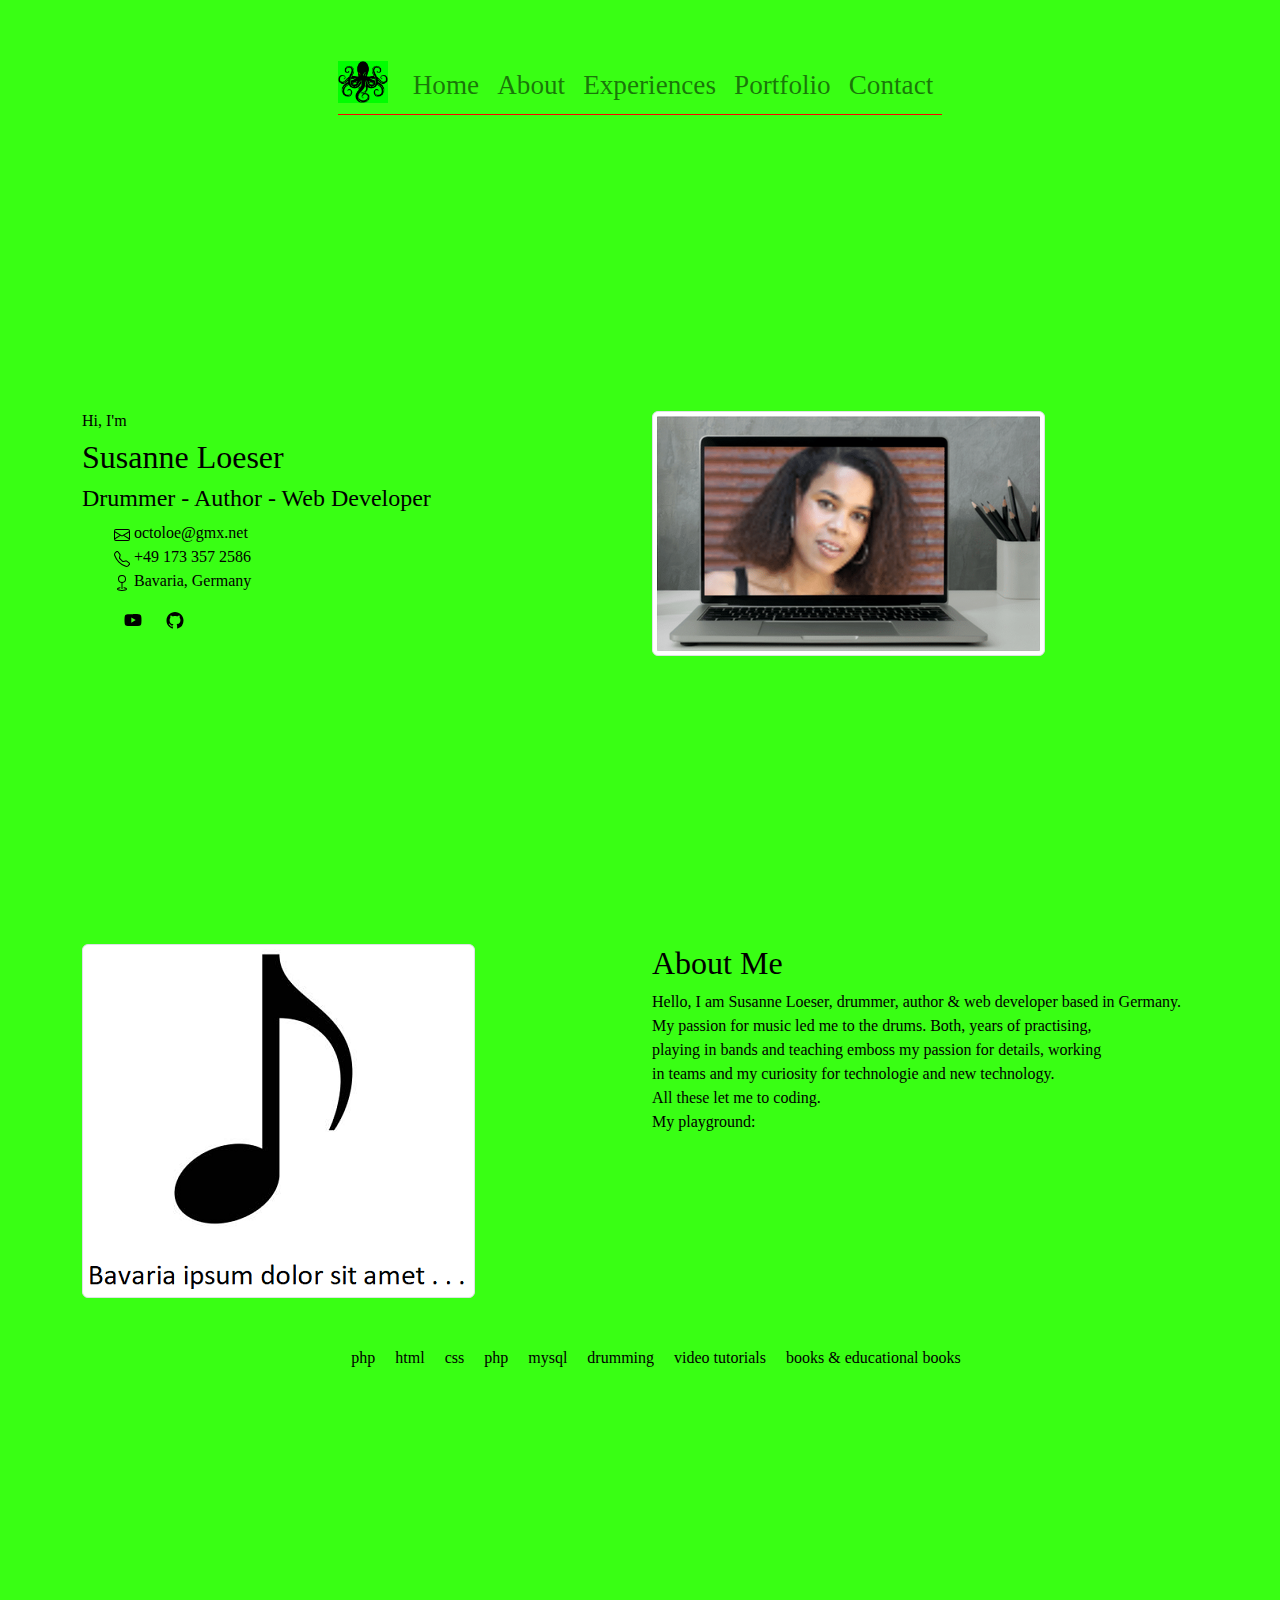
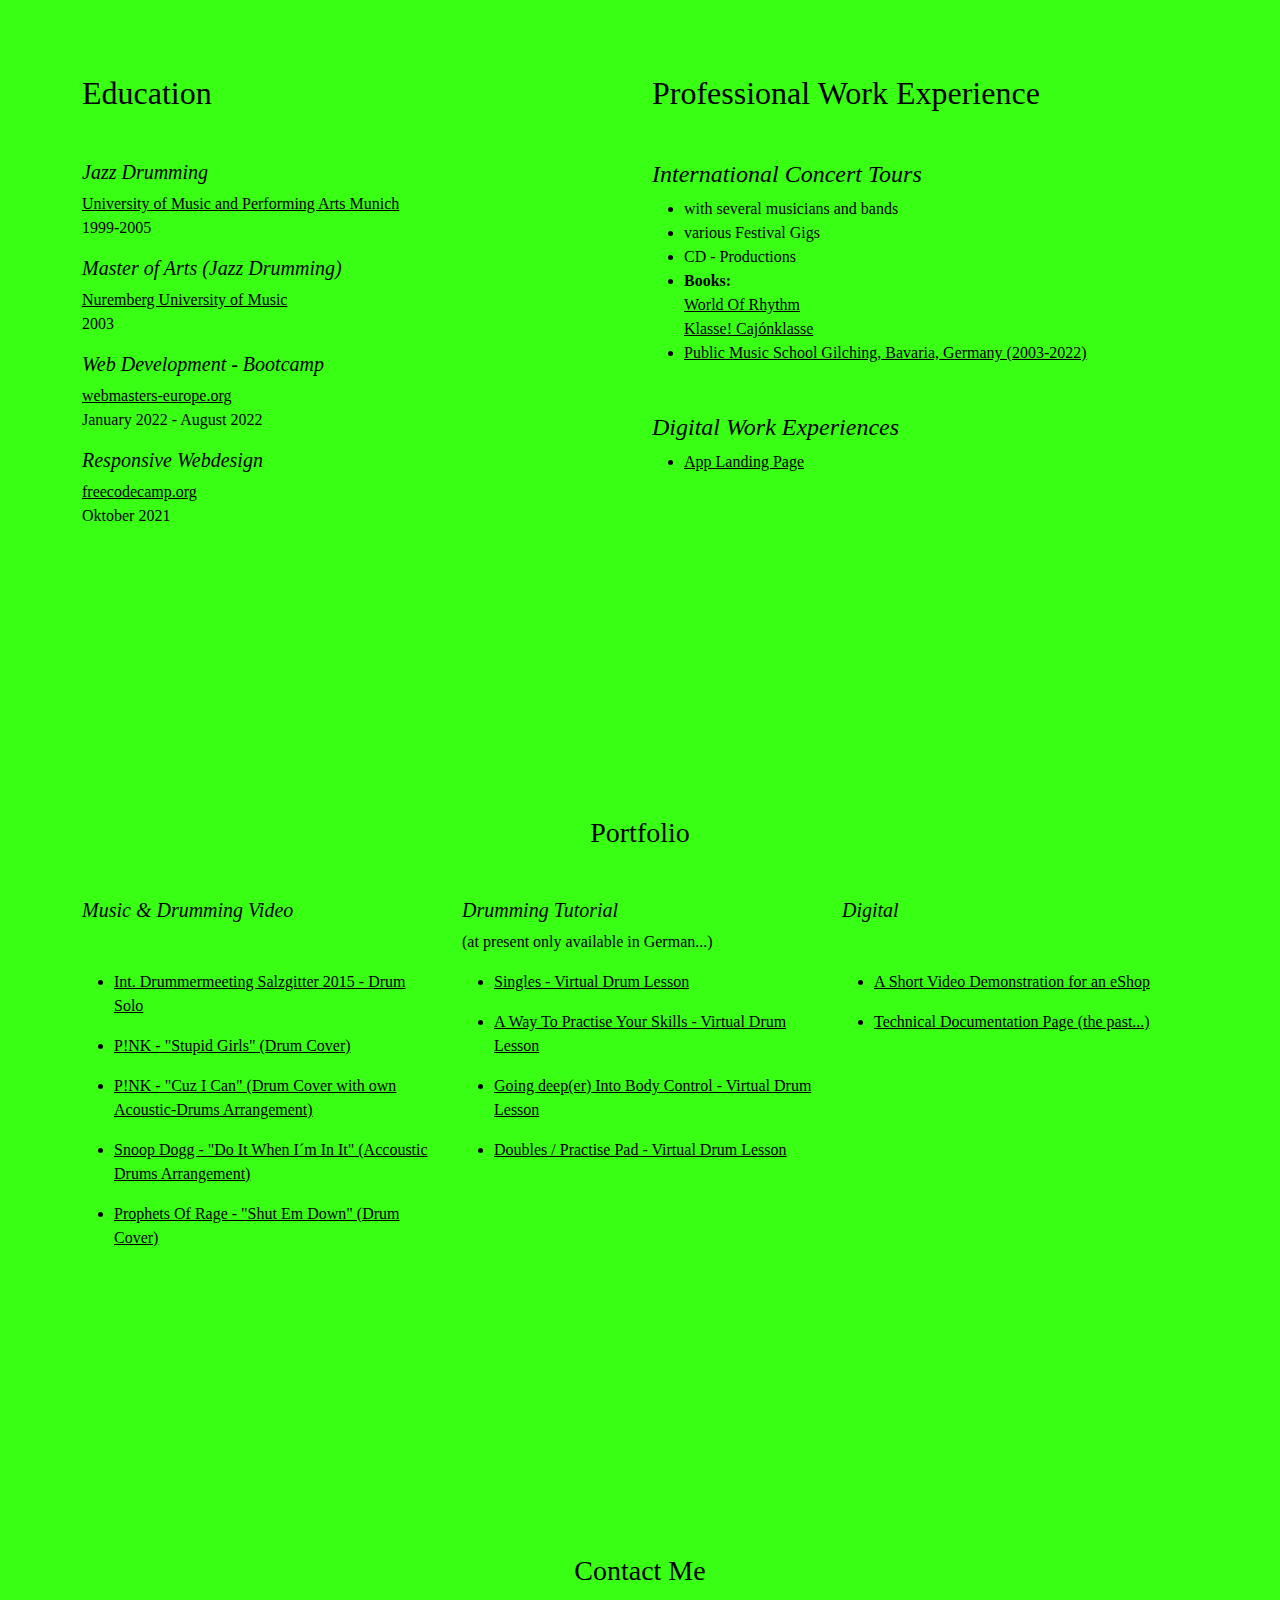
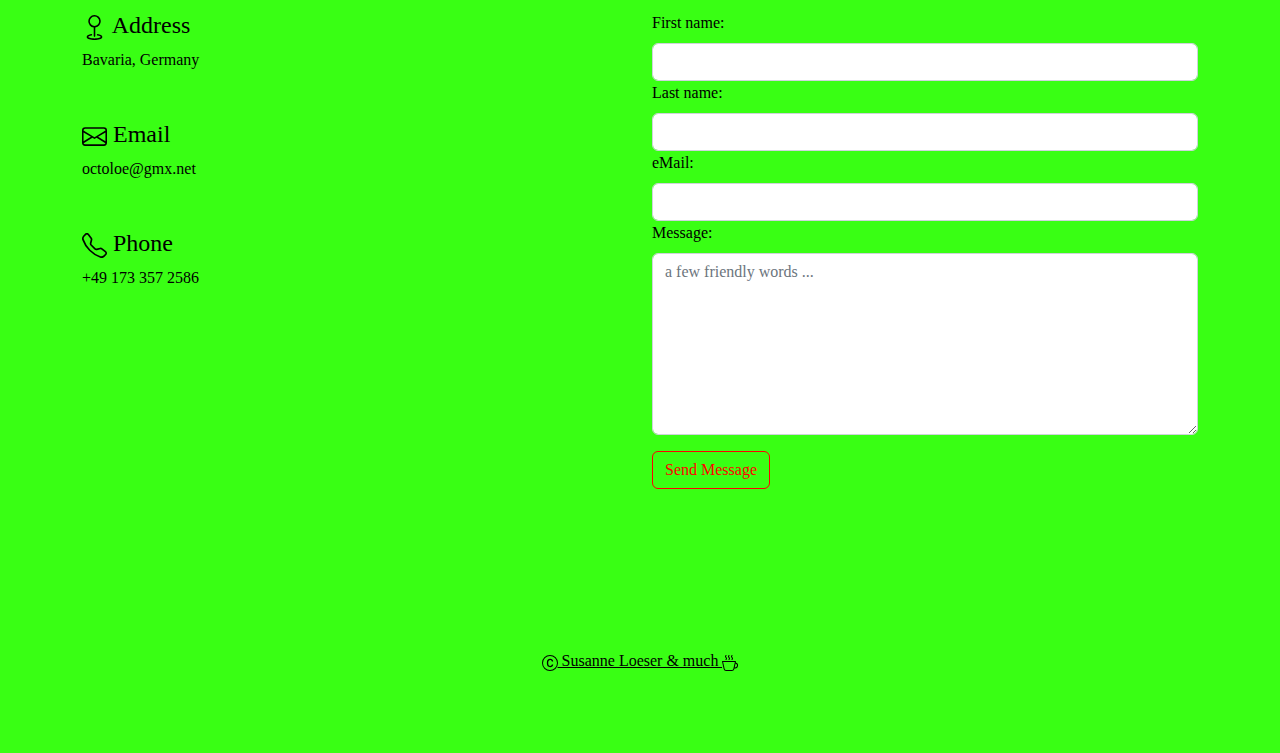
==== index.html @ 14943440 "landingpage & portfolio" ====
<!DOCTYPE html>
<html lang="en">
<head>
    <meta charset="UTF-8">
    <meta http-equiv="X-UA-Compatible" content="IE=edge">
    <meta name="viewport" content="width=device-width, initial-scale=1.0">
    <title>Portfolio</title>

    <!-- Bootsrap & Icons 5.13-->
    <link rel="stylesheet" href="css/bootstrap.css" />
    <link rel="stylesheet" href="css/bootstrapIcons.css" />
    <link rel="stylesheet" href="css/octoloe.css" />
    
</head>
<body>
    
<!-- ⏬ NAVBAR / ☢ octoLoe ☣ ⏬ -->

<nav class="navbar navbar-expand-sm mt-5">
  
      <button class="navbar-toggler" type="button" data-bs-toggle="collapse" data-bs-target="#navbarSupportedContent" aria-controls="navbarSupportedContent" aria-expanded="false" aria-label="Toggle navigation">
        <span class="navbar-toggler-icon"></span>
      </button>

      <div class="collapse navbar-collapse" id="navbarSupportedContent">

        <ul class="navbar-nav nav-tabs mx-auto">

            <li class="navbar-brand">

                <img src="assets/pics/octo_green.png" alt="Logo octoLoe" width="50">
            
            </li>

            <li class="nav-item">

            <a class="nav-link" aria-current="page" href="#home">Home</a>

            </li>
            <li class="nav-item">

                <a class="nav-link" href="#about">About</a>

            </li>

            <li class="nav-item">

                <a class="nav-link" href="#experiences">Experiences</a>

            </li>

            <li class="nav-item">

                <a class="nav-link" href="#portfolio">Portfolio</a>

            </li>

            <li class="nav-item">

                <a class="nav-link" href="#contact">Contact</a>

            </li>
        </ul>
      </div>
  </nav>

<!-- ⏬ HOME / ☢ octoLoe ☣ ⏬ -->
  <section class="home" id="home">

    <div class="container">

        <div class="row ">

            <div class="col-sm-6">

                <div class="sectionInfo">

                    <div class="hello">
                        <h6>Hi, I'm</h6>
                    </div>
                    
                    <h2 class="" >Susanne Loeser</h2>

                    <h4 class="" >Drummer - Author - Web Developer</h4>
                    
                    <ul class="howToReach">

                        <li>
                            
                            <img src="assets/bootsSvgs/envelope.svg" width="16" height="16" alt="Envelope" role="img" />

                            octoloe@gmx.net
                        
                        </li>

                        <li>

                            <img src="assets/bootsSvgs/telephone.svg" width="16" height="16" alt="Telephone" role="img" />

                            +49 173 357 2586

                        </li>

                        <li>

                            <img src="assets/bootsSvgs/geo.svg" width="16" height="16" alt="Location" role="img" />
                            
                            Bavaria, Germany

                        </li>
                    </ul>
                    
                    <ul class="social_icons">

                        <li>

                            <a href="https://www.youtube.com/channel/UCXIru3zLzf3jp-vx8-odvvQ" target="_blank"><img src="assets/bootsSvgs/youtube.svg" width="22" height="22" alt="Youtube" role="img" class="bootsrapIcons"></a>

                        </li>
                        <li>

                            <a href="https://github.com/octoloe" target="_blank"><img src="assets/bootsSvgs/github.svg" width="22" height="22" alt="Github" role="img" class="bootsrapIcons"></a>
                            
                        </li>
                    </ul>
                </div>
            </div>

            <div class="col-sm-6">

                    <div class="img-border">

                        <img src="assets/pics/front.png" alt="Portrait"  class="img-fluid img-thumbnail">

                    </div>
            </div>
        </div>
   </div>

  </section>

  <!-- ⏬ About / ☢ octoLoe ☣ ⏬ -->
  <section class="about" id="about">

    <div class="container">

        <div class="row">

            <div class="col">

                    <img src="assets/pics/note.png" alt="Single Note" class="img-fluid img-thumbnail">

            </div>

            <div class="col">

                    <h2>About Me</h2>
                    
                    <p>Hello, I am Susanne Loeser, drummer, author & web developer based in Germany.<br> 
                        My passion for music led me to the drums. Both, years of practising,<br>
                        playing in bands and teaching emboss my passion for details, working<br>
                        in teams and my curiosity for technologie and new technology.<br>
                        All these let me to coding.<br> 
                        My playground: 
                    </p>

            </div>

            <div class="col-md-12">

                <div class="aboutItems text-center mt-5">

                    <ul>

                        <li class="aboutLiItem">php</li>
                        <li class="aboutLiItem">html</li>
                        <li class="aboutLiItem">css</li>
                        <li class="aboutLiIiem">php</li>
                        <li class="aboutLiItem">mysql</li>
                        <li class="aboutLiItem">drumming</li> 
                        <li class="aboutLiItem">video tutorials</li>
                        <li class="aboutLiItem">books & educational books</li> 

                    </ul>
                </div>               
            </div>
        </div>
    </div>
</section>

<!-- ⏬ Experiences / ☢ octoLoe ☣ ⏬ -->
<section class="experience" id="experiences">

  <div class="img-color-overlay">

      <div class="container">

          <div class="row">

              <div class="col-sm-12 col-md-6">

                  <div class="education">

                      <h2 class="">Education</h2>

                      <div class="education-detail">

                          <!-- Education Institutes-->
                          <div class="education-item mt-5">

                              <h5><i>Jazz Drumming </i></h5>
                                <a href="https://www.hmtm.de/de/" target="_blank">University of Music and Performing Arts Munich </a>
                              
                              <div class="mb-3">1999-2005</div>

                          </div>                                
                         
                          <div class="education-item">

                            <h5><i>Master of Arts (Jazz Drumming) </i></h5>
                                
                                <a href="https://www.hfm-nuernberg.de/en/home/" target="_blank"> Nuremberg University of Music</a>
                                
                              <div class="mb-3">2003</div>

                          </div>                                
                        
                          <div class="education-item">

                            <h5><i>Web Development - Bootcamp </i></h5>
                                
                                <a href="https://de.webmasters-europe.org/" target="_blank"> webmasters-europe.org</a>
                                
                              <div class="mb-3">January 2022 - August 2022</div>

                          </div>
                          <!-- Education online-->
                          <div class="education-item">

                            <h5><i>Responsive Webdesign </i></h5>
                                
                                <a href="https://www.freecodecamp.org/" target="_blank"> freecodecamp.org</a>
                                
                            <div class="mb-5">Oktober 2021</div>
                            
                        </div>
                      </div>
                  </div>
              </div>

              <div class="col-sm-12 col-md-6">

                  <div class="work">

                       <h2>Professional Work Experience</h2>

                      <div class="experience-detail">

                          <div class="work-item mt-5">

                              <h4><i>International Concert Tours</i></h4>
                          
                              <ul class="work-responsibility">
                                  <li>with several musicians and bands</li>
                                  <li>various Festival Gigs</li>
                                  <li>CD - Productions</li>
                                  <li><b>Books:</b></li>
                                  <a href="https://www.alfredmusic.de/world-of-rhythm.html" target="_blank">World Of Rhythm</a><br>
                                  <a href="https://www.alfredmusic.de/klasse-cajonklasse.html" target="_blank">Klasse! Cajónklasse</a>
                                  <li><a href="https://www.musikschule-gilching.de" target="_blank">Public Music School Gilching, Bavaria, Germany (2003-2022)</a></li>
                              </ul>
                          </div>                                
                          <!-- DIGITAL ☢ octoLoe ☣ -->
                          <div class="mt-5">

                              <h4><i>Digital Work Experiences</i></h4>
                            
                              <ul class="work-experiences">

                                  <li><a href="https://www.aimuse.ch/" target="_blank">App Landing Page</a></li>
                                  
                              </ul>
                              
                          </div>                                
                      </div>
                  </div>
              </div>
          </div>
      </div>
  </div>
</section>       

<!-- ⏬ Portfolio / ☢ octoLoe ☣ ⏬ -->
<section class="portfolio" id="portfolio">

    <div class="container-xl">

        <div class="col">

            <h3 class="text-center">Portfolio</h3>

         </div>

        <div class="row mt-5">

            <div class="col">

                <h5><i>Music & Drumming Video</i></h5>

                <ul class="work-responsibility mt-5">

                    <li class="mb-3"><a href="https://www.youtube.com/watch?v=-8ksuqNZuU4" target="_blank">Int. Drummermeeting Salzgitter 2015 - Drum Solo</a></li>

                    <li class="mb-3"><a href="https://www.youtube.com/watch?v=mLGPFlGfWeU" target="_blank">P!NK - "Stupid Girls" (Drum Cover)</a></li>

                    <li class="mb-3"><a href="https://www.youtube.com/watch?v=hP1Slx2TO-4" target="_blank">P!NK - "Cuz I Can" (Drum Cover with own Acoustic-Drums Arrangement)</a></li>

                    <li class="mb-3"><a href="https://www.youtube.com/watch?v=B6NOGyGSJUw" target="_blank">Snoop Dogg - "Do It When I´m In It" (Accoustic Drums Arrangement)</a></li>

                    <li class="mb-3"><a href="https://www.youtube.com/watch?v=mCySEGcun0Y&feature=emb_imp_woyt" target="_blank">Prophets Of Rage - "Shut Em Down" (Drum Cover)</a></li>
                        
                </ul>

            </div>

            <div class="col">

                <h5><i>Drumming Tutorial</i></h5>

                <span>(at present only available in German...)</span>

                <ul class="work-responsibility mt-3">

                    <li class="mb-3"><a href="https://www.youtube.com/watch?v=1cMaKForMqY" target="_blank">Singles - Virtual Drum Lesson</a></li>

                    <li class="mb-3"><a href="https://www.youtube.com/watch?v=7aVK6FZLZN0" target="_blank">A Way To Practise Your Skills - Virtual Drum Lesson</a></li>

                    <li class="mb-3"><a href="https://www.youtube.com/watch?v=rHUT7bVmMqE&feature=emb_imp_woyt" target="_blank">Going deep(er) Into Body Control - Virtual Drum Lesson</a></li>

                    <li class="mb-3"><a href="https://www.youtube.com/watch?v=UMu_YMs9LUI"  target="_blank">Doubles / Practise Pad - Virtual Drum Lesson</a></li>
                    
                </ul>

            </div>

            <div class="col">

                <h5><i>Digital</i></h5>

                <ul class="work-responsibility mt-5">

                    <li class="mb-3"><a href="https://youtu.be/1yyUl2Vv2XQ" target="_blank">A Short Video Demonstration for an eShop</a></li>

                    <li class="mb-3"><a href="technicalDocu.html" target="_blank">Technical Documentation Page (the past...)</a></li>
                        
                </ul>
                               
            </div>

        </div>

    </div>  

</section>




<!-- ⏬ Contact / ☢ octoLoe ☣ ⏬ -->
<footer class="footer" id="contact">

    <div class="container-fluid">

        <div class="row">

            <div class="col-sm-12">

                <h3 class="text-center">Contact Me</h3>

            </div>

            <div class="col-sm-12">

                <div class="container mt-3">

                    <div class="row">

                        <div class="col-sm-12 col-md-6">

                            <div class="col-sm-12 mb-5">

                                <h4><img src="assets/bootsSvgs/geo.svg" width="25" height="25" alt="Location" role="img"/> Address</h4>

                                    <address>Bavaria, Germany
                                    </address>
                                
                            </div>

                            <div class="col-sm-12 mb-5">

                                <h4><img src="assets/bootsSvgs/envelope.svg" width="25" height="25" alt="Envelope" role="img"/> Email</h4>
                                        
                               octoloe@gmx.net
                              
                            </div>

                            <div class="col-sm-12 mb-5">
                                                                        
                                <h4><img src="assets/bootsSvgs/telephone.svg" width="25" height="25" alt="Telephone" role="img"/> Phone</h4>

                                <p>+49 173 357 2586</p>
                                
                            </div>
                        </div>
                        <div class="col-sm-12 col-md-6">
                            
                            <form id="contactForm"  action="https://formsubmit.co/octoloe@gmx.de" method="POST">

                                <!-- Honeypot -->
                                <input type="text" name="_honey" style="display: none" />

                                <!-- Disable Captcha -->
                                <input type="hidden" name="_captcha" value="false" />

                                <input type="hidden" name="_next" value="https://octoloe.github.io/landing-page/success.html" />

                                <div class="row">

                                    <div class="col-sm-12">

                                        <label for="firstname" class="form-label">First name:</label>
                                        <input name="name" class="form-control" id="firstname" type="text" required>

                                    </div>
        
                                    <div class="col-sm-12">

                                        <label for="lastname" class="form-label">Last name:</label>
                                        <input name="lastname" class="form-control" id="lastname" type="text" required>

                                    </div>
        
                                    <div class="col-sm-12">

                                        <label for="email" class="form-label">eMail:</label>
                                        <input name="email" class="form-control" id="email" type="email" required>

                                    </div>
        
                                    <div class="col-sm-12">
                                        
                                        <label for="message" class="form-label">Message:</label>
                                        <textarea name="message" class="form-control" id="message" rows="7" placeholder="a few friendly words ..." required></textarea>

                                    </div>
                                    
                                    <!-- Submit Button -->
                                    <div class="col-sm-12 mt-3">
                                        <button type="submit" class="btn btn-outline-danger" id="form-submit">Send Message</button>
                                    </div>
                                </div>
                            </form>
                        </div>
                       
                    </div>
                </div>
            </div>
        </div>

        <div class="text-center" id="owner">                   

            <a href="https://www.susanneloeser.com" target="_blank"><img src="assets/bootsSvgs/c-circle.svg" width="16" height="16" alt="Copyright" role="img"> Susanne Loeser & much <img src="assets/bootsSvgs/cup-hot.svg" width="16" height="16" alt="Coffee Cup"  role="img"></a>
                   
            </div>

        </div>

</footer>


<!-- Popper -->
<script src="js/popper.js" ></script>
<!-- JavaScript -->
<script src="js/boostrap.bundle.js"></script>


<!-- 👍  👍 CREDITS & BIG THX TO ... 👍 👍  -->
<!-- contact form validation tutorial by A Designer Who Codes ==>> https://www.youtube.com/watch?v=Yg6POD0M30w -->
<!-- the basic architecture was inspired by ==>> https://cvresumetemplate.com/maha -->
</body>
</html>
---- css/bootstrapIcons.css ----
@font-face {
    font-display: block;
    font-family: "bootstrap-icons";
    src: url("./fonts/bootstrap-icons.woff2?8d200481aa7f02a2d63a331fc782cfaf") format("woff2"),
  url("./fonts/bootstrap-icons.woff?8d200481aa7f02a2d63a331fc782cfaf") format("woff");
  }
  
  .bi::before,
  [class^="bi-"]::before,
  [class*=" bi-"]::before {
    display: inline-block;
    font-family: bootstrap-icons !important;
    font-style: normal;
    font-weight: normal !important;
    font-variant: normal;
    text-transform: none;
    line-height: 1;
    vertical-align: -.125em;
    -webkit-font-smoothing: antialiased;
    -moz-osx-font-smoothing: grayscale;
  }
  
  .bi-123::before { content: "\f67f"; }
  .bi-alarm-fill::before { content: "\f101"; }
  .bi-alarm::before { content: "\f102"; }
  .bi-align-bottom::before { content: "\f103"; }
  .bi-align-center::before { content: "\f104"; }
  .bi-align-end::before { content: "\f105"; }
  .bi-align-middle::before { content: "\f106"; }
  .bi-align-start::before { content: "\f107"; }
  .bi-align-top::before { content: "\f108"; }
  .bi-alt::before { content: "\f109"; }
  .bi-app-indicator::before { content: "\f10a"; }
  .bi-app::before { content: "\f10b"; }
  .bi-archive-fill::before { content: "\f10c"; }
  .bi-archive::before { content: "\f10d"; }
  .bi-arrow-90deg-down::before { content: "\f10e"; }
  .bi-arrow-90deg-left::before { content: "\f10f"; }
  .bi-arrow-90deg-right::before { content: "\f110"; }
  .bi-arrow-90deg-up::before { content: "\f111"; }
  .bi-arrow-bar-down::before { content: "\f112"; }
  .bi-arrow-bar-left::before { content: "\f113"; }
  .bi-arrow-bar-right::before { content: "\f114"; }
  .bi-arrow-bar-up::before { content: "\f115"; }
  .bi-arrow-clockwise::before { content: "\f116"; }
  .bi-arrow-counterclockwise::before { content: "\f117"; }
  .bi-arrow-down-circle-fill::before { content: "\f118"; }
  .bi-arrow-down-circle::before { content: "\f119"; }
  .bi-arrow-down-left-circle-fill::before { content: "\f11a"; }
  .bi-arrow-down-left-circle::before { content: "\f11b"; }
  .bi-arrow-down-left-square-fill::before { content: "\f11c"; }
  .bi-arrow-down-left-square::before { content: "\f11d"; }
  .bi-arrow-down-left::before { content: "\f11e"; }
  .bi-arrow-down-right-circle-fill::before { content: "\f11f"; }
  .bi-arrow-down-right-circle::before { content: "\f120"; }
  .bi-arrow-down-right-square-fill::before { content: "\f121"; }
  .bi-arrow-down-right-square::before { content: "\f122"; }
  .bi-arrow-down-right::before { content: "\f123"; }
  .bi-arrow-down-short::before { content: "\f124"; }
  .bi-arrow-down-square-fill::before { content: "\f125"; }
  .bi-arrow-down-square::before { content: "\f126"; }
  .bi-arrow-down-up::before { content: "\f127"; }
  .bi-arrow-down::before { content: "\f128"; }
  .bi-arrow-left-circle-fill::before { content: "\f129"; }
  .bi-arrow-left-circle::before { content: "\f12a"; }
  .bi-arrow-left-right::before { content: "\f12b"; }
  .bi-arrow-left-short::before { content: "\f12c"; }
  .bi-arrow-left-square-fill::before { content: "\f12d"; }
  .bi-arrow-left-square::before { content: "\f12e"; }
  .bi-arrow-left::before { content: "\f12f"; }
  .bi-arrow-repeat::before { content: "\f130"; }
  .bi-arrow-return-left::before { content: "\f131"; }
  .bi-arrow-return-right::before { content: "\f132"; }
  .bi-arrow-right-circle-fill::before { content: "\f133"; }
  .bi-arrow-right-circle::before { content: "\f134"; }
  .bi-arrow-right-short::before { content: "\f135"; }
  .bi-arrow-right-square-fill::before { content: "\f136"; }
  .bi-arrow-right-square::before { content: "\f137"; }
  .bi-arrow-right::before { content: "\f138"; }
  .bi-arrow-up-circle-fill::before { content: "\f139"; }
  .bi-arrow-up-circle::before { content: "\f13a"; }
  .bi-arrow-up-left-circle-fill::before { content: "\f13b"; }
  .bi-arrow-up-left-circle::before { content: "\f13c"; }
  .bi-arrow-up-left-square-fill::before { content: "\f13d"; }
  .bi-arrow-up-left-square::before { content: "\f13e"; }
  .bi-arrow-up-left::before { content: "\f13f"; }
  .bi-arrow-up-right-circle-fill::before { content: "\f140"; }
  .bi-arrow-up-right-circle::before { content: "\f141"; }
  .bi-arrow-up-right-square-fill::before { content: "\f142"; }
  .bi-arrow-up-right-square::before { content: "\f143"; }
  .bi-arrow-up-right::before { content: "\f144"; }
  .bi-arrow-up-short::before { content: "\f145"; }
  .bi-arrow-up-square-fill::before { content: "\f146"; }
  .bi-arrow-up-square::before { content: "\f147"; }
  .bi-arrow-up::before { content: "\f148"; }
  .bi-arrows-angle-contract::before { content: "\f149"; }
  .bi-arrows-angle-expand::before { content: "\f14a"; }
  .bi-arrows-collapse::before { content: "\f14b"; }
  .bi-arrows-expand::before { content: "\f14c"; }
  .bi-arrows-fullscreen::before { content: "\f14d"; }
  .bi-arrows-move::before { content: "\f14e"; }
  .bi-aspect-ratio-fill::before { content: "\f14f"; }
  .bi-aspect-ratio::before { content: "\f150"; }
  .bi-asterisk::before { content: "\f151"; }
  .bi-at::before { content: "\f152"; }
  .bi-award-fill::before { content: "\f153"; }
  .bi-award::before { content: "\f154"; }
  .bi-back::before { content: "\f155"; }
  .bi-backspace-fill::before { content: "\f156"; }
  .bi-backspace-reverse-fill::before { content: "\f157"; }
  .bi-backspace-reverse::before { content: "\f158"; }
  .bi-backspace::before { content: "\f159"; }
  .bi-badge-3d-fill::before { content: "\f15a"; }
  .bi-badge-3d::before { content: "\f15b"; }
  .bi-badge-4k-fill::before { content: "\f15c"; }
  .bi-badge-4k::before { content: "\f15d"; }
  .bi-badge-8k-fill::before { content: "\f15e"; }
  .bi-badge-8k::before { content: "\f15f"; }
  .bi-badge-ad-fill::before { content: "\f160"; }
  .bi-badge-ad::before { content: "\f161"; }
  .bi-badge-ar-fill::before { content: "\f162"; }
  .bi-badge-ar::before { content: "\f163"; }
  .bi-badge-cc-fill::before { content: "\f164"; }
  .bi-badge-cc::before { content: "\f165"; }
  .bi-badge-hd-fill::before { content: "\f166"; }
  .bi-badge-hd::before { content: "\f167"; }
  .bi-badge-tm-fill::before { content: "\f168"; }
  .bi-badge-tm::before { content: "\f169"; }
  .bi-badge-vo-fill::before { content: "\f16a"; }
  .bi-badge-vo::before { content: "\f16b"; }
  .bi-badge-vr-fill::before { content: "\f16c"; }
  .bi-badge-vr::before { content: "\f16d"; }
  .bi-badge-wc-fill::before { content: "\f16e"; }
  .bi-badge-wc::before { content: "\f16f"; }
  .bi-bag-check-fill::before { content: "\f170"; }
  .bi-bag-check::before { content: "\f171"; }
  .bi-bag-dash-fill::before { content: "\f172"; }
  .bi-bag-dash::before { content: "\f173"; }
  .bi-bag-fill::before { content: "\f174"; }
  .bi-bag-plus-fill::before { content: "\f175"; }
  .bi-bag-plus::before { content: "\f176"; }
  .bi-bag-x-fill::before { content: "\f177"; }
  .bi-bag-x::before { content: "\f178"; }
  .bi-bag::before { content: "\f179"; }
  .bi-bar-chart-fill::before { content: "\f17a"; }
  .bi-bar-chart-line-fill::before { content: "\f17b"; }
  .bi-bar-chart-line::before { content: "\f17c"; }
  .bi-bar-chart-steps::before { content: "\f17d"; }
  .bi-bar-chart::before { content: "\f17e"; }
  .bi-basket-fill::before { content: "\f17f"; }
  .bi-basket::before { content: "\f180"; }
  .bi-basket2-fill::before { content: "\f181"; }
  .bi-basket2::before { content: "\f182"; }
  .bi-basket3-fill::before { content: "\f183"; }
  .bi-basket3::before { content: "\f184"; }
  .bi-battery-charging::before { content: "\f185"; }
  .bi-battery-full::before { content: "\f186"; }
  .bi-battery-half::before { content: "\f187"; }
  .bi-battery::before { content: "\f188"; }
  .bi-bell-fill::before { content: "\f189"; }
  .bi-bell::before { content: "\f18a"; }
  .bi-bezier::before { content: "\f18b"; }
  .bi-bezier2::before { content: "\f18c"; }
  .bi-bicycle::before { content: "\f18d"; }
  .bi-binoculars-fill::before { content: "\f18e"; }
  .bi-binoculars::before { content: "\f18f"; }
  .bi-blockquote-left::before { content: "\f190"; }
  .bi-blockquote-right::before { content: "\f191"; }
  .bi-book-fill::before { content: "\f192"; }
  .bi-book-half::before { content: "\f193"; }
  .bi-book::before { content: "\f194"; }
  .bi-bookmark-check-fill::before { content: "\f195"; }
  .bi-bookmark-check::before { content: "\f196"; }
  .bi-bookmark-dash-fill::before { content: "\f197"; }
  .bi-bookmark-dash::before { content: "\f198"; }
  .bi-bookmark-fill::before { content: "\f199"; }
  .bi-bookmark-heart-fill::before { content: "\f19a"; }
  .bi-bookmark-heart::before { content: "\f19b"; }
  .bi-bookmark-plus-fill::before { content: "\f19c"; }
  .bi-bookmark-plus::before { content: "\f19d"; }
  .bi-bookmark-star-fill::before { content: "\f19e"; }
  .bi-bookmark-star::before { content: "\f19f"; }
  .bi-bookmark-x-fill::before { content: "\f1a0"; }
  .bi-bookmark-x::before { content: "\f1a1"; }
  .bi-bookmark::before { content: "\f1a2"; }
  .bi-bookmarks-fill::before { content: "\f1a3"; }
  .bi-bookmarks::before { content: "\f1a4"; }
  .bi-bookshelf::before { content: "\f1a5"; }
  .bi-bootstrap-fill::before { content: "\f1a6"; }
  .bi-bootstrap-reboot::before { content: "\f1a7"; }
  .bi-bootstrap::before { content: "\f1a8"; }
  .bi-border-all::before { content: "\f1a9"; }
  .bi-border-bottom::before { content: "\f1aa"; }
  .bi-border-center::before { content: "\f1ab"; }
  .bi-border-inner::before { content: "\f1ac"; }
  .bi-border-left::before { content: "\f1ad"; }
  .bi-border-middle::before { content: "\f1ae"; }
  .bi-border-outer::before { content: "\f1af"; }
  .bi-border-right::before { content: "\f1b0"; }
  .bi-border-style::before { content: "\f1b1"; }
  .bi-border-top::before { content: "\f1b2"; }
  .bi-border-width::before { content: "\f1b3"; }
  .bi-border::before { content: "\f1b4"; }
  .bi-bounding-box-circles::before { content: "\f1b5"; }
  .bi-bounding-box::before { content: "\f1b6"; }
  .bi-box-arrow-down-left::before { content: "\f1b7"; }
  .bi-box-arrow-down-right::before { content: "\f1b8"; }
  .bi-box-arrow-down::before { content: "\f1b9"; }
  .bi-box-arrow-in-down-left::before { content: "\f1ba"; }
  .bi-box-arrow-in-down-right::before { content: "\f1bb"; }
  .bi-box-arrow-in-down::before { content: "\f1bc"; }
  .bi-box-arrow-in-left::before { content: "\f1bd"; }
  .bi-box-arrow-in-right::before { content: "\f1be"; }
  .bi-box-arrow-in-up-left::before { content: "\f1bf"; }
  .bi-box-arrow-in-up-right::before { content: "\f1c0"; }
  .bi-box-arrow-in-up::before { content: "\f1c1"; }
  .bi-box-arrow-left::before { content: "\f1c2"; }
  .bi-box-arrow-right::before { content: "\f1c3"; }
  .bi-box-arrow-up-left::before { content: "\f1c4"; }
  .bi-box-arrow-up-right::before { content: "\f1c5"; }
  .bi-box-arrow-up::before { content: "\f1c6"; }
  .bi-box-seam::before { content: "\f1c7"; }
  .bi-box::before { content: "\f1c8"; }
  .bi-braces::before { content: "\f1c9"; }
  .bi-bricks::before { content: "\f1ca"; }
  .bi-briefcase-fill::before { content: "\f1cb"; }
  .bi-briefcase::before { content: "\f1cc"; }
  .bi-brightness-alt-high-fill::before { content: "\f1cd"; }
  .bi-brightness-alt-high::before { content: "\f1ce"; }
  .bi-brightness-alt-low-fill::before { content: "\f1cf"; }
  .bi-brightness-alt-low::before { content: "\f1d0"; }
  .bi-brightness-high-fill::before { content: "\f1d1"; }
  .bi-brightness-high::before { content: "\f1d2"; }
  .bi-brightness-low-fill::before { content: "\f1d3"; }
  .bi-brightness-low::before { content: "\f1d4"; }
  .bi-broadcast-pin::before { content: "\f1d5"; }
  .bi-broadcast::before { content: "\f1d6"; }
  .bi-brush-fill::before { content: "\f1d7"; }
  .bi-brush::before { content: "\f1d8"; }
  .bi-bucket-fill::before { content: "\f1d9"; }
  .bi-bucket::before { content: "\f1da"; }
  .bi-bug-fill::before { content: "\f1db"; }
  .bi-bug::before { content: "\f1dc"; }
  .bi-building::before { content: "\f1dd"; }
  .bi-bullseye::before { content: "\f1de"; }
  .bi-calculator-fill::before { content: "\f1df"; }
  .bi-calculator::before { content: "\f1e0"; }
  .bi-calendar-check-fill::before { content: "\f1e1"; }
  .bi-calendar-check::before { content: "\f1e2"; }
  .bi-calendar-date-fill::before { content: "\f1e3"; }
  .bi-calendar-date::before { content: "\f1e4"; }
  .bi-calendar-day-fill::before { content: "\f1e5"; }
  .bi-calendar-day::before { content: "\f1e6"; }
  .bi-calendar-event-fill::before { content: "\f1e7"; }
  .bi-calendar-event::before { content: "\f1e8"; }
  .bi-calendar-fill::before { content: "\f1e9"; }
  .bi-calendar-minus-fill::before { content: "\f1ea"; }
  .bi-calendar-minus::before { content: "\f1eb"; }
  .bi-calendar-month-fill::before { content: "\f1ec"; }
  .bi-calendar-month::before { content: "\f1ed"; }
  .bi-calendar-plus-fill::before { content: "\f1ee"; }
  .bi-calendar-plus::before { content: "\f1ef"; }
  .bi-calendar-range-fill::before { content: "\f1f0"; }
  .bi-calendar-range::before { content: "\f1f1"; }
  .bi-calendar-week-fill::before { content: "\f1f2"; }
  .bi-calendar-week::before { content: "\f1f3"; }
  .bi-calendar-x-fill::before { content: "\f1f4"; }
  .bi-calendar-x::before { content: "\f1f5"; }
  .bi-calendar::before { content: "\f1f6"; }
  .bi-calendar2-check-fill::before { content: "\f1f7"; }
  .bi-calendar2-check::before { content: "\f1f8"; }
  .bi-calendar2-date-fill::before { content: "\f1f9"; }
  .bi-calendar2-date::before { content: "\f1fa"; }
  .bi-calendar2-day-fill::before { content: "\f1fb"; }
  .bi-calendar2-day::before { content: "\f1fc"; }
  .bi-calendar2-event-fill::before { content: "\f1fd"; }
  .bi-calendar2-event::before { content: "\f1fe"; }
  .bi-calendar2-fill::before { content: "\f1ff"; }
  .bi-calendar2-minus-fill::before { content: "\f200"; }
  .bi-calendar2-minus::before { content: "\f201"; }
  .bi-calendar2-month-fill::before { content: "\f202"; }
  .bi-calendar2-month::before { content: "\f203"; }
  .bi-calendar2-plus-fill::before { content: "\f204"; }
  .bi-calendar2-plus::before { content: "\f205"; }
  .bi-calendar2-range-fill::before { content: "\f206"; }
  .bi-calendar2-range::before { content: "\f207"; }
  .bi-calendar2-week-fill::before { content: "\f208"; }
  .bi-calendar2-week::before { content: "\f209"; }
  .bi-calendar2-x-fill::before { content: "\f20a"; }
  .bi-calendar2-x::before { content: "\f20b"; }
  .bi-calendar2::before { content: "\f20c"; }
  .bi-calendar3-event-fill::before { content: "\f20d"; }
  .bi-calendar3-event::before { content: "\f20e"; }
  .bi-calendar3-fill::before { content: "\f20f"; }
  .bi-calendar3-range-fill::before { content: "\f210"; }
  .bi-calendar3-range::before { content: "\f211"; }
  .bi-calendar3-week-fill::before { content: "\f212"; }
  .bi-calendar3-week::before { content: "\f213"; }
  .bi-calendar3::before { content: "\f214"; }
  .bi-calendar4-event::before { content: "\f215"; }
  .bi-calendar4-range::before { content: "\f216"; }
  .bi-calendar4-week::before { content: "\f217"; }
  .bi-calendar4::before { content: "\f218"; }
  .bi-camera-fill::before { content: "\f219"; }
  .bi-camera-reels-fill::before { content: "\f21a"; }
  .bi-camera-reels::before { content: "\f21b"; }
  .bi-camera-video-fill::before { content: "\f21c"; }
  .bi-camera-video-off-fill::before { content: "\f21d"; }
  .bi-camera-video-off::before { content: "\f21e"; }
  .bi-camera-video::before { content: "\f21f"; }
  .bi-camera::before { content: "\f220"; }
  .bi-camera2::before { content: "\f221"; }
  .bi-capslock-fill::before { content: "\f222"; }
  .bi-capslock::before { content: "\f223"; }
  .bi-card-checklist::before { content: "\f224"; }
  .bi-card-heading::before { content: "\f225"; }
  .bi-card-image::before { content: "\f226"; }
  .bi-card-list::before { content: "\f227"; }
  .bi-card-text::before { content: "\f228"; }
  .bi-caret-down-fill::before { content: "\f229"; }
  .bi-caret-down-square-fill::before { content: "\f22a"; }
  .bi-caret-down-square::before { content: "\f22b"; }
  .bi-caret-down::before { content: "\f22c"; }
  .bi-caret-left-fill::before { content: "\f22d"; }
  .bi-caret-left-square-fill::before { content: "\f22e"; }
  .bi-caret-left-square::before { content: "\f22f"; }
  .bi-caret-left::before { content: "\f230"; }
  .bi-caret-right-fill::before { content: "\f231"; }
  .bi-caret-right-square-fill::before { content: "\f232"; }
  .bi-caret-right-square::before { content: "\f233"; }
  .bi-caret-right::before { content: "\f234"; }
  .bi-caret-up-fill::before { content: "\f235"; }
  .bi-caret-up-square-fill::before { content: "\f236"; }
  .bi-caret-up-square::before { content: "\f237"; }
  .bi-caret-up::before { content: "\f238"; }
  .bi-cart-check-fill::before { content: "\f239"; }
  .bi-cart-check::before { content: "\f23a"; }
  .bi-cart-dash-fill::before { content: "\f23b"; }
  .bi-cart-dash::before { content: "\f23c"; }
  .bi-cart-fill::before { content: "\f23d"; }
  .bi-cart-plus-fill::before { content: "\f23e"; }
  .bi-cart-plus::before { content: "\f23f"; }
  .bi-cart-x-fill::before { content: "\f240"; }
  .bi-cart-x::before { content: "\f241"; }
  .bi-cart::before { content: "\f242"; }
  .bi-cart2::before { content: "\f243"; }
  .bi-cart3::before { content: "\f244"; }
  .bi-cart4::before { content: "\f245"; }
  .bi-cash-stack::before { content: "\f246"; }
  .bi-cash::before { content: "\f247"; }
  .bi-cast::before { content: "\f248"; }
  .bi-chat-dots-fill::before { content: "\f249"; }
  .bi-chat-dots::before { content: "\f24a"; }
  .bi-chat-fill::before { content: "\f24b"; }
  .bi-chat-left-dots-fill::before { content: "\f24c"; }
  .bi-chat-left-dots::before { content: "\f24d"; }
  .bi-chat-left-fill::before { content: "\f24e"; }
  .bi-chat-left-quote-fill::before { content: "\f24f"; }
  .bi-chat-left-quote::before { content: "\f250"; }
  .bi-chat-left-text-fill::before { content: "\f251"; }
  .bi-chat-left-text::before { content: "\f252"; }
  .bi-chat-left::before { content: "\f253"; }
  .bi-chat-quote-fill::before { content: "\f254"; }
  .bi-chat-quote::before { content: "\f255"; }
  .bi-chat-right-dots-fill::before { content: "\f256"; }
  .bi-chat-right-dots::before { content: "\f257"; }
  .bi-chat-right-fill::before { content: "\f258"; }
  .bi-chat-right-quote-fill::before { content: "\f259"; }
  .bi-chat-right-quote::before { content: "\f25a"; }
  .bi-chat-right-text-fill::before { content: "\f25b"; }
  .bi-chat-right-text::before { content: "\f25c"; }
  .bi-chat-right::before { content: "\f25d"; }
  .bi-chat-square-dots-fill::before { content: "\f25e"; }
  .bi-chat-square-dots::before { content: "\f25f"; }
  .bi-chat-square-fill::before { content: "\f260"; }
  .bi-chat-square-quote-fill::before { content: "\f261"; }
  .bi-chat-square-quote::before { content: "\f262"; }
  .bi-chat-square-text-fill::before { content: "\f263"; }
  .bi-chat-square-text::before { content: "\f264"; }
  .bi-chat-square::before { content: "\f265"; }
  .bi-chat-text-fill::before { content: "\f266"; }
  .bi-chat-text::before { content: "\f267"; }
  .bi-chat::before { content: "\f268"; }
  .bi-check-all::before { content: "\f269"; }
  .bi-check-circle-fill::before { content: "\f26a"; }
  .bi-check-circle::before { content: "\f26b"; }
  .bi-check-square-fill::before { content: "\f26c"; }
  .bi-check-square::before { content: "\f26d"; }
  .bi-check::before { content: "\f26e"; }
  .bi-check2-all::before { content: "\f26f"; }
  .bi-check2-circle::before { content: "\f270"; }
  .bi-check2-square::before { content: "\f271"; }
  .bi-check2::before { content: "\f272"; }
  .bi-chevron-bar-contract::before { content: "\f273"; }
  .bi-chevron-bar-down::before { content: "\f274"; }
  .bi-chevron-bar-expand::before { content: "\f275"; }
  .bi-chevron-bar-left::before { content: "\f276"; }
  .bi-chevron-bar-right::before { content: "\f277"; }
  .bi-chevron-bar-up::before { content: "\f278"; }
  .bi-chevron-compact-down::before { content: "\f279"; }
  .bi-chevron-compact-left::before { content: "\f27a"; }
  .bi-chevron-compact-right::before { content: "\f27b"; }
  .bi-chevron-compact-up::before { content: "\f27c"; }
  .bi-chevron-contract::before { content: "\f27d"; }
  .bi-chevron-double-down::before { content: "\f27e"; }
  .bi-chevron-double-left::before { content: "\f27f"; }
  .bi-chevron-double-right::before { content: "\f280"; }
  .bi-chevron-double-up::before { content: "\f281"; }
  .bi-chevron-down::before { content: "\f282"; }
  .bi-chevron-expand::before { content: "\f283"; }
  .bi-chevron-left::before { content: "\f284"; }
  .bi-chevron-right::before { content: "\f285"; }
  .bi-chevron-up::before { content: "\f286"; }
  .bi-circle-fill::before { content: "\f287"; }
  .bi-circle-half::before { content: "\f288"; }
  .bi-circle-square::before { content: "\f289"; }
  .bi-circle::before { content: "\f28a"; }
  .bi-clipboard-check::before { content: "\f28b"; }
  .bi-clipboard-data::before { content: "\f28c"; }
  .bi-clipboard-minus::before { content: "\f28d"; }
  .bi-clipboard-plus::before { content: "\f28e"; }
  .bi-clipboard-x::before { content: "\f28f"; }
  .bi-clipboard::before { content: "\f290"; }
  .bi-clock-fill::before { content: "\f291"; }
  .bi-clock-history::before { content: "\f292"; }
  .bi-clock::before { content: "\f293"; }
  .bi-cloud-arrow-down-fill::before { content: "\f294"; }
  .bi-cloud-arrow-down::before { content: "\f295"; }
  .bi-cloud-arrow-up-fill::before { content: "\f296"; }
  .bi-cloud-arrow-up::before { content: "\f297"; }
  .bi-cloud-check-fill::before { content: "\f298"; }
  .bi-cloud-check::before { content: "\f299"; }
  .bi-cloud-download-fill::before { content: "\f29a"; }
  .bi-cloud-download::before { content: "\f29b"; }
  .bi-cloud-drizzle-fill::before { content: "\f29c"; }
  .bi-cloud-drizzle::before { content: "\f29d"; }
  .bi-cloud-fill::before { content: "\f29e"; }
  .bi-cloud-fog-fill::before { content: "\f29f"; }
  .bi-cloud-fog::before { content: "\f2a0"; }
  .bi-cloud-fog2-fill::before { content: "\f2a1"; }
  .bi-cloud-fog2::before { content: "\f2a2"; }
  .bi-cloud-hail-fill::before { content: "\f2a3"; }
  .bi-cloud-hail::before { content: "\f2a4"; }
  .bi-cloud-haze-1::before { content: "\f2a5"; }
  .bi-cloud-haze-fill::before { content: "\f2a6"; }
  .bi-cloud-haze::before { content: "\f2a7"; }
  .bi-cloud-haze2-fill::before { content: "\f2a8"; }
  .bi-cloud-lightning-fill::before { content: "\f2a9"; }
  .bi-cloud-lightning-rain-fill::before { content: "\f2aa"; }
  .bi-cloud-lightning-rain::before { content: "\f2ab"; }
  .bi-cloud-lightning::before { content: "\f2ac"; }
  .bi-cloud-minus-fill::before { content: "\f2ad"; }
  .bi-cloud-minus::before { content: "\f2ae"; }
  .bi-cloud-moon-fill::before { content: "\f2af"; }
  .bi-cloud-moon::before { content: "\f2b0"; }
  .bi-cloud-plus-fill::before { content: "\f2b1"; }
  .bi-cloud-plus::before { content: "\f2b2"; }
  .bi-cloud-rain-fill::before { content: "\f2b3"; }
  .bi-cloud-rain-heavy-fill::before { content: "\f2b4"; }
  .bi-cloud-rain-heavy::before { content: "\f2b5"; }
  .bi-cloud-rain::before { content: "\f2b6"; }
  .bi-cloud-slash-fill::before { content: "\f2b7"; }
  .bi-cloud-slash::before { content: "\f2b8"; }
  .bi-cloud-sleet-fill::before { content: "\f2b9"; }
  .bi-cloud-sleet::before { content: "\f2ba"; }
  .bi-cloud-snow-fill::before { content: "\f2bb"; }
  .bi-cloud-snow::before { content: "\f2bc"; }
  .bi-cloud-sun-fill::before { content: "\f2bd"; }
  .bi-cloud-sun::before { content: "\f2be"; }
  .bi-cloud-upload-fill::before { content: "\f2bf"; }
  .bi-cloud-upload::before { content: "\f2c0"; }
  .bi-cloud::before { content: "\f2c1"; }
  .bi-clouds-fill::before { content: "\f2c2"; }
  .bi-clouds::before { content: "\f2c3"; }
  .bi-cloudy-fill::before { content: "\f2c4"; }
  .bi-cloudy::before { content: "\f2c5"; }
  .bi-code-slash::before { content: "\f2c6"; }
  .bi-code-square::before { content: "\f2c7"; }
  .bi-code::before { content: "\f2c8"; }
  .bi-collection-fill::before { content: "\f2c9"; }
  .bi-collection-play-fill::before { content: "\f2ca"; }
  .bi-collection-play::before { content: "\f2cb"; }
  .bi-collection::before { content: "\f2cc"; }
  .bi-columns-gap::before { content: "\f2cd"; }
  .bi-columns::before { content: "\f2ce"; }
  .bi-command::before { content: "\f2cf"; }
  .bi-compass-fill::before { content: "\f2d0"; }
  .bi-compass::before { content: "\f2d1"; }
  .bi-cone-striped::before { content: "\f2d2"; }
  .bi-cone::before { content: "\f2d3"; }
  .bi-controller::before { content: "\f2d4"; }
  .bi-cpu-fill::before { content: "\f2d5"; }
  .bi-cpu::before { content: "\f2d6"; }
  .bi-credit-card-2-back-fill::before { content: "\f2d7"; }
  .bi-credit-card-2-back::before { content: "\f2d8"; }
  .bi-credit-card-2-front-fill::before { content: "\f2d9"; }
  .bi-credit-card-2-front::before { content: "\f2da"; }
  .bi-credit-card-fill::before { content: "\f2db"; }
  .bi-credit-card::before { content: "\f2dc"; }
  .bi-crop::before { content: "\f2dd"; }
  .bi-cup-fill::before { content: "\f2de"; }
  .bi-cup-straw::before { content: "\f2df"; }
  .bi-cup::before { content: "\f2e0"; }
  .bi-cursor-fill::before { content: "\f2e1"; }
  .bi-cursor-text::before { content: "\f2e2"; }
  .bi-cursor::before { content: "\f2e3"; }
  .bi-dash-circle-dotted::before { content: "\f2e4"; }
  .bi-dash-circle-fill::before { content: "\f2e5"; }
  .bi-dash-circle::before { content: "\f2e6"; }
  .bi-dash-square-dotted::before { content: "\f2e7"; }
  .bi-dash-square-fill::before { content: "\f2e8"; }
  .bi-dash-square::before { content: "\f2e9"; }
  .bi-dash::before { content: "\f2ea"; }
  .bi-diagram-2-fill::before { content: "\f2eb"; }
  .bi-diagram-2::before { content: "\f2ec"; }
  .bi-diagram-3-fill::before { content: "\f2ed"; }
  .bi-diagram-3::before { content: "\f2ee"; }
  .bi-diamond-fill::before { content: "\f2ef"; }
  .bi-diamond-half::before { content: "\f2f0"; }
  .bi-diamond::before { content: "\f2f1"; }
  .bi-dice-1-fill::before { content: "\f2f2"; }
  .bi-dice-1::before { content: "\f2f3"; }
  .bi-dice-2-fill::before { content: "\f2f4"; }
  .bi-dice-2::before { content: "\f2f5"; }
  .bi-dice-3-fill::before { content: "\f2f6"; }
  .bi-dice-3::before { content: "\f2f7"; }
  .bi-dice-4-fill::before { content: "\f2f8"; }
  .bi-dice-4::before { content: "\f2f9"; }
  .bi-dice-5-fill::before { content: "\f2fa"; }
  .bi-dice-5::before { content: "\f2fb"; }
  .bi-dice-6-fill::before { content: "\f2fc"; }
  .bi-dice-6::before { content: "\f2fd"; }
  .bi-disc-fill::before { content: "\f2fe"; }
  .bi-disc::before { content: "\f2ff"; }
  .bi-discord::before { content: "\f300"; }
  .bi-display-fill::before { content: "\f301"; }
  .bi-display::before { content: "\f302"; }
  .bi-distribute-horizontal::before { content: "\f303"; }
  .bi-distribute-vertical::before { content: "\f304"; }
  .bi-door-closed-fill::before { content: "\f305"; }
  .bi-door-closed::before { content: "\f306"; }
  .bi-door-open-fill::before { content: "\f307"; }
  .bi-door-open::before { content: "\f308"; }
  .bi-dot::before { content: "\f309"; }
  .bi-download::before { content: "\f30a"; }
  .bi-droplet-fill::before { content: "\f30b"; }
  .bi-droplet-half::before { content: "\f30c"; }
  .bi-droplet::before { content: "\f30d"; }
  .bi-earbuds::before { content: "\f30e"; }
  .bi-easel-fill::before { content: "\f30f"; }
  .bi-easel::before { content: "\f310"; }
  .bi-egg-fill::before { content: "\f311"; }
  .bi-egg-fried::before { content: "\f312"; }
  .bi-egg::before { content: "\f313"; }
  .bi-eject-fill::before { content: "\f314"; }
  .bi-eject::before { content: "\f315"; }
  .bi-emoji-angry-fill::before { content: "\f316"; }
  .bi-emoji-angry::before { content: "\f317"; }
  .bi-emoji-dizzy-fill::before { content: "\f318"; }
  .bi-emoji-dizzy::before { content: "\f319"; }
  .bi-emoji-expressionless-fill::before { content: "\f31a"; }
  .bi-emoji-expressionless::before { content: "\f31b"; }
  .bi-emoji-frown-fill::before { content: "\f31c"; }
  .bi-emoji-frown::before { content: "\f31d"; }
  .bi-emoji-heart-eyes-fill::before { content: "\f31e"; }
  .bi-emoji-heart-eyes::before { content: "\f31f"; }
  .bi-emoji-laughing-fill::before { content: "\f320"; }
  .bi-emoji-laughing::before { content: "\f321"; }
  .bi-emoji-neutral-fill::before { content: "\f322"; }
  .bi-emoji-neutral::before { content: "\f323"; }
  .bi-emoji-smile-fill::before { content: "\f324"; }
  .bi-emoji-smile-upside-down-fill::before { content: "\f325"; }
  .bi-emoji-smile-upside-down::before { content: "\f326"; }
  .bi-emoji-smile::before { content: "\f327"; }
  .bi-emoji-sunglasses-fill::before { content: "\f328"; }
  .bi-emoji-sunglasses::before { content: "\f329"; }
  .bi-emoji-wink-fill::before { content: "\f32a"; }
  .bi-emoji-wink::before { content: "\f32b"; }
  .bi-envelope-fill::before { content: "\f32c"; }
  .bi-envelope-open-fill::before { content: "\f32d"; }
  .bi-envelope-open::before { content: "\f32e"; }
  .bi-envelope::before { content: "\f32f"; }
  .bi-eraser-fill::before { content: "\f330"; }
  .bi-eraser::before { content: "\f331"; }
  .bi-exclamation-circle-fill::before { content: "\f332"; }
  .bi-exclamation-circle::before { content: "\f333"; }
  .bi-exclamation-diamond-fill::before { content: "\f334"; }
  .bi-exclamation-diamond::before { content: "\f335"; }
  .bi-exclamation-octagon-fill::before { content: "\f336"; }
  .bi-exclamation-octagon::before { content: "\f337"; }
  .bi-exclamation-square-fill::before { content: "\f338"; }
  .bi-exclamation-square::before { content: "\f339"; }
  .bi-exclamation-triangle-fill::before { content: "\f33a"; }
  .bi-exclamation-triangle::before { content: "\f33b"; }
  .bi-exclamation::before { content: "\f33c"; }
  .bi-exclude::before { content: "\f33d"; }
  .bi-eye-fill::before { content: "\f33e"; }
  .bi-eye-slash-fill::before { content: "\f33f"; }
  .bi-eye-slash::before { content: "\f340"; }
  .bi-eye::before { content: "\f341"; }
  .bi-eyedropper::before { content: "\f342"; }
  .bi-eyeglasses::before { content: "\f343"; }
  .bi-facebook::before { content: "\f344"; }
  .bi-file-arrow-down-fill::before { content: "\f345"; }
  .bi-file-arrow-down::before { content: "\f346"; }
  .bi-file-arrow-up-fill::before { content: "\f347"; }
  .bi-file-arrow-up::before { content: "\f348"; }
  .bi-file-bar-graph-fill::before { content: "\f349"; }
  .bi-file-bar-graph::before { content: "\f34a"; }
  .bi-file-binary-fill::before { content: "\f34b"; }
  .bi-file-binary::before { content: "\f34c"; }
  .bi-file-break-fill::before { content: "\f34d"; }
  .bi-file-break::before { content: "\f34e"; }
  .bi-file-check-fill::before { content: "\f34f"; }
  .bi-file-check::before { content: "\f350"; }
  .bi-file-code-fill::before { content: "\f351"; }
  .bi-file-code::before { content: "\f352"; }
  .bi-file-diff-fill::before { content: "\f353"; }
  .bi-file-diff::before { content: "\f354"; }
  .bi-file-earmark-arrow-down-fill::before { content: "\f355"; }
  .bi-file-earmark-arrow-down::before { content: "\f356"; }
  .bi-file-earmark-arrow-up-fill::before { content: "\f357"; }
  .bi-file-earmark-arrow-up::before { content: "\f358"; }
  .bi-file-earmark-bar-graph-fill::before { content: "\f359"; }
  .bi-file-earmark-bar-graph::before { content: "\f35a"; }
  .bi-file-earmark-binary-fill::before { content: "\f35b"; }
  .bi-file-earmark-binary::before { content: "\f35c"; }
  .bi-file-earmark-break-fill::before { content: "\f35d"; }
  .bi-file-earmark-break::before { content: "\f35e"; }
  .bi-file-earmark-check-fill::before { content: "\f35f"; }
  .bi-file-earmark-check::before { content: "\f360"; }
  .bi-file-earmark-code-fill::before { content: "\f361"; }
  .bi-file-earmark-code::before { content: "\f362"; }
  .bi-file-earmark-diff-fill::before { content: "\f363"; }
  .bi-file-earmark-diff::before { content: "\f364"; }
  .bi-file-earmark-easel-fill::before { content: "\f365"; }
  .bi-file-earmark-easel::before { content: "\f366"; }
  .bi-file-earmark-excel-fill::before { content: "\f367"; }
  .bi-file-earmark-excel::before { content: "\f368"; }
  .bi-file-earmark-fill::before { content: "\f369"; }
  .bi-file-earmark-font-fill::before { content: "\f36a"; }
  .bi-file-earmark-font::before { content: "\f36b"; }
  .bi-file-earmark-image-fill::before { content: "\f36c"; }
  .bi-file-earmark-image::before { content: "\f36d"; }
  .bi-file-earmark-lock-fill::before { content: "\f36e"; }
  .bi-file-earmark-lock::before { content: "\f36f"; }
  .bi-file-earmark-lock2-fill::before { content: "\f370"; }
  .bi-file-earmark-lock2::before { content: "\f371"; }
  .bi-file-earmark-medical-fill::before { content: "\f372"; }
  .bi-file-earmark-medical::before { content: "\f373"; }
  .bi-file-earmark-minus-fill::before { content: "\f374"; }
  .bi-file-earmark-minus::before { content: "\f375"; }
  .bi-file-earmark-music-fill::before { content: "\f376"; }
  .bi-file-earmark-music::before { content: "\f377"; }
  .bi-file-earmark-person-fill::before { content: "\f378"; }
  .bi-file-earmark-person::before { content: "\f379"; }
  .bi-file-earmark-play-fill::before { content: "\f37a"; }
  .bi-file-earmark-play::before { content: "\f37b"; }
  .bi-file-earmark-plus-fill::before { content: "\f37c"; }
  .bi-file-earmark-plus::before { content: "\f37d"; }
  .bi-file-earmark-post-fill::before { content: "\f37e"; }
  .bi-file-earmark-post::before { content: "\f37f"; }
  .bi-file-earmark-ppt-fill::before { content: "\f380"; }
  .bi-file-earmark-ppt::before { content: "\f381"; }
  .bi-file-earmark-richtext-fill::before { content: "\f382"; }
  .bi-file-earmark-richtext::before { content: "\f383"; }
  .bi-file-earmark-ruled-fill::before { content: "\f384"; }
  .bi-file-earmark-ruled::before { content: "\f385"; }
  .bi-file-earmark-slides-fill::before { content: "\f386"; }
  .bi-file-earmark-slides::before { content: "\f387"; }
  .bi-file-earmark-spreadsheet-fill::before { content: "\f388"; }
  .bi-file-earmark-spreadsheet::before { content: "\f389"; }
  .bi-file-earmark-text-fill::before { content: "\f38a"; }
  .bi-file-earmark-text::before { content: "\f38b"; }
  .bi-file-earmark-word-fill::before { content: "\f38c"; }
  .bi-file-earmark-word::before { content: "\f38d"; }
  .bi-file-earmark-x-fill::before { content: "\f38e"; }
  .bi-file-earmark-x::before { content: "\f38f"; }
  .bi-file-earmark-zip-fill::before { content: "\f390"; }
  .bi-file-earmark-zip::before { content: "\f391"; }
  .bi-file-earmark::before { content: "\f392"; }
  .bi-file-easel-fill::before { content: "\f393"; }
  .bi-file-easel::before { content: "\f394"; }
  .bi-file-excel-fill::before { content: "\f395"; }
  .bi-file-excel::before { content: "\f396"; }
  .bi-file-fill::before { content: "\f397"; }
  .bi-file-font-fill::before { content: "\f398"; }
  .bi-file-font::before { content: "\f399"; }
  .bi-file-image-fill::before { content: "\f39a"; }
  .bi-file-image::before { content: "\f39b"; }
  .bi-file-lock-fill::before { content: "\f39c"; }
  .bi-file-lock::before { content: "\f39d"; }
  .bi-file-lock2-fill::before { content: "\f39e"; }
  .bi-file-lock2::before { content: "\f39f"; }
  .bi-file-medical-fill::before { content: "\f3a0"; }
  .bi-file-medical::before { content: "\f3a1"; }
  .bi-file-minus-fill::before { content: "\f3a2"; }
  .bi-file-minus::before { content: "\f3a3"; }
  .bi-file-music-fill::before { content: "\f3a4"; }
  .bi-file-music::before { content: "\f3a5"; }
  .bi-file-person-fill::before { content: "\f3a6"; }
  .bi-file-person::before { content: "\f3a7"; }
  .bi-file-play-fill::before { content: "\f3a8"; }
  .bi-file-play::before { content: "\f3a9"; }
  .bi-file-plus-fill::before { content: "\f3aa"; }
  .bi-file-plus::before { content: "\f3ab"; }
  .bi-file-post-fill::before { content: "\f3ac"; }
  .bi-file-post::before { content: "\f3ad"; }
  .bi-file-ppt-fill::before { content: "\f3ae"; }
  .bi-file-ppt::before { content: "\f3af"; }
  .bi-file-richtext-fill::before { content: "\f3b0"; }
  .bi-file-richtext::before { content: "\f3b1"; }
  .bi-file-ruled-fill::before { content: "\f3b2"; }
  .bi-file-ruled::before { content: "\f3b3"; }
  .bi-file-slides-fill::before { content: "\f3b4"; }
  .bi-file-slides::before { content: "\f3b5"; }
  .bi-file-spreadsheet-fill::before { content: "\f3b6"; }
  .bi-file-spreadsheet::before { content: "\f3b7"; }
  .bi-file-text-fill::before { content: "\f3b8"; }
  .bi-file-text::before { content: "\f3b9"; }
  .bi-file-word-fill::before { content: "\f3ba"; }
  .bi-file-word::before { content: "\f3bb"; }
  .bi-file-x-fill::before { content: "\f3bc"; }
  .bi-file-x::before { content: "\f3bd"; }
  .bi-file-zip-fill::before { content: "\f3be"; }
  .bi-file-zip::before { content: "\f3bf"; }
  .bi-file::before { content: "\f3c0"; }
  .bi-files-alt::before { content: "\f3c1"; }
  .bi-files::before { content: "\f3c2"; }
  .bi-film::before { content: "\f3c3"; }
  .bi-filter-circle-fill::before { content: "\f3c4"; }
  .bi-filter-circle::before { content: "\f3c5"; }
  .bi-filter-left::before { content: "\f3c6"; }
  .bi-filter-right::before { content: "\f3c7"; }
  .bi-filter-square-fill::before { content: "\f3c8"; }
  .bi-filter-square::before { content: "\f3c9"; }
  .bi-filter::before { content: "\f3ca"; }
  .bi-flag-fill::before { content: "\f3cb"; }
  .bi-flag::before { content: "\f3cc"; }
  .bi-flower1::before { content: "\f3cd"; }
  .bi-flower2::before { content: "\f3ce"; }
  .bi-flower3::before { content: "\f3cf"; }
  .bi-folder-check::before { content: "\f3d0"; }
  .bi-folder-fill::before { content: "\f3d1"; }
  .bi-folder-minus::before { content: "\f3d2"; }
  .bi-folder-plus::before { content: "\f3d3"; }
  .bi-folder-symlink-fill::before { content: "\f3d4"; }
  .bi-folder-symlink::before { content: "\f3d5"; }
  .bi-folder-x::before { content: "\f3d6"; }
  .bi-folder::before { content: "\f3d7"; }
  .bi-folder2-open::before { content: "\f3d8"; }
  .bi-folder2::before { content: "\f3d9"; }
  .bi-fonts::before { content: "\f3da"; }
  .bi-forward-fill::before { content: "\f3db"; }
  .bi-forward::before { content: "\f3dc"; }
  .bi-front::before { content: "\f3dd"; }
  .bi-fullscreen-exit::before { content: "\f3de"; }
  .bi-fullscreen::before { content: "\f3df"; }
  .bi-funnel-fill::before { content: "\f3e0"; }
  .bi-funnel::before { content: "\f3e1"; }
  .bi-gear-fill::before { content: "\f3e2"; }
  .bi-gear-wide-connected::before { content: "\f3e3"; }
  .bi-gear-wide::before { content: "\f3e4"; }
  .bi-gear::before { content: "\f3e5"; }
  .bi-gem::before { content: "\f3e6"; }
  .bi-geo-alt-fill::before { content: "\f3e7"; }
  .bi-geo-alt::before { content: "\f3e8"; }
  .bi-geo-fill::before { content: "\f3e9"; }
  .bi-geo::before { content: "\f3ea"; }
  .bi-gift-fill::before { content: "\f3eb"; }
  .bi-gift::before { content: "\f3ec"; }
  .bi-github::before { content: "\f3ed"; }
  .bi-globe::before { content: "\f3ee"; }
  .bi-globe2::before { content: "\f3ef"; }
  .bi-google::before { content: "\f3f0"; }
  .bi-graph-down::before { content: "\f3f1"; }
  .bi-graph-up::before { content: "\f3f2"; }
  .bi-grid-1x2-fill::before { content: "\f3f3"; }
  .bi-grid-1x2::before { content: "\f3f4"; }
  .bi-grid-3x2-gap-fill::before { content: "\f3f5"; }
  .bi-grid-3x2-gap::before { content: "\f3f6"; }
  .bi-grid-3x2::before { content: "\f3f7"; }
  .bi-grid-3x3-gap-fill::before { content: "\f3f8"; }
  .bi-grid-3x3-gap::before { content: "\f3f9"; }
  .bi-grid-3x3::before { content: "\f3fa"; }
  .bi-grid-fill::before { content: "\f3fb"; }
  .bi-grid::before { content: "\f3fc"; }
  .bi-grip-horizontal::before { content: "\f3fd"; }
  .bi-grip-vertical::before { content: "\f3fe"; }
  .bi-hammer::before { content: "\f3ff"; }
  .bi-hand-index-fill::before { content: "\f400"; }
  .bi-hand-index-thumb-fill::before { content: "\f401"; }
  .bi-hand-index-thumb::before { content: "\f402"; }
  .bi-hand-index::before { content: "\f403"; }
  .bi-hand-thumbs-down-fill::before { content: "\f404"; }
  .bi-hand-thumbs-down::before { content: "\f405"; }
  .bi-hand-thumbs-up-fill::before { content: "\f406"; }
  .bi-hand-thumbs-up::before { content: "\f407"; }
  .bi-handbag-fill::before { content: "\f408"; }
  .bi-handbag::before { content: "\f409"; }
  .bi-hash::before { content: "\f40a"; }
  .bi-hdd-fill::before { content: "\f40b"; }
  .bi-hdd-network-fill::before { content: "\f40c"; }
  .bi-hdd-network::before { content: "\f40d"; }
  .bi-hdd-rack-fill::before { content: "\f40e"; }
  .bi-hdd-rack::before { content: "\f40f"; }
  .bi-hdd-stack-fill::before { content: "\f410"; }
  .bi-hdd-stack::before { content: "\f411"; }
  .bi-hdd::before { content: "\f412"; }
  .bi-headphones::before { content: "\f413"; }
  .bi-headset::before { content: "\f414"; }
  .bi-heart-fill::before { content: "\f415"; }
  .bi-heart-half::before { content: "\f416"; }
  .bi-heart::before { content: "\f417"; }
  .bi-heptagon-fill::before { content: "\f418"; }
  .bi-heptagon-half::before { content: "\f419"; }
  .bi-heptagon::before { content: "\f41a"; }
  .bi-hexagon-fill::before { content: "\f41b"; }
  .bi-hexagon-half::before { content: "\f41c"; }
  .bi-hexagon::before { content: "\f41d"; }
  .bi-hourglass-bottom::before { content: "\f41e"; }
  .bi-hourglass-split::before { content: "\f41f"; }
  .bi-hourglass-top::before { content: "\f420"; }
  .bi-hourglass::before { content: "\f421"; }
  .bi-house-door-fill::before { content: "\f422"; }
  .bi-house-door::before { content: "\f423"; }
  .bi-house-fill::before { content: "\f424"; }
  .bi-house::before { content: "\f425"; }
  .bi-hr::before { content: "\f426"; }
  .bi-hurricane::before { content: "\f427"; }
  .bi-image-alt::before { content: "\f428"; }
  .bi-image-fill::before { content: "\f429"; }
  .bi-image::before { content: "\f42a"; }
  .bi-images::before { content: "\f42b"; }
  .bi-inbox-fill::before { content: "\f42c"; }
  .bi-inbox::before { content: "\f42d"; }
  .bi-inboxes-fill::before { content: "\f42e"; }
  .bi-inboxes::before { content: "\f42f"; }
  .bi-info-circle-fill::before { content: "\f430"; }
  .bi-info-circle::before { content: "\f431"; }
  .bi-info-square-fill::before { content: "\f432"; }
  .bi-info-square::before { content: "\f433"; }
  .bi-info::before { content: "\f434"; }
  .bi-input-cursor-text::before { content: "\f435"; }
  .bi-input-cursor::before { content: "\f436"; }
  .bi-instagram::before { content: "\f437"; }
  .bi-intersect::before { content: "\f438"; }
  .bi-journal-album::before { content: "\f439"; }
  .bi-journal-arrow-down::before { content: "\f43a"; }
  .bi-journal-arrow-up::before { content: "\f43b"; }
  .bi-journal-bookmark-fill::before { content: "\f43c"; }
  .bi-journal-bookmark::before { content: "\f43d"; }
  .bi-journal-check::before { content: "\f43e"; }
  .bi-journal-code::before { content: "\f43f"; }
  .bi-journal-medical::before { content: "\f440"; }
  .bi-journal-minus::before { content: "\f441"; }
  .bi-journal-plus::before { content: "\f442"; }
  .bi-journal-richtext::before { content: "\f443"; }
  .bi-journal-text::before { content: "\f444"; }
  .bi-journal-x::before { content: "\f445"; }
  .bi-journal::before { content: "\f446"; }
  .bi-journals::before { content: "\f447"; }
  .bi-joystick::before { content: "\f448"; }
  .bi-justify-left::before { content: "\f449"; }
  .bi-justify-right::before { content: "\f44a"; }
  .bi-justify::before { content: "\f44b"; }
  .bi-kanban-fill::before { content: "\f44c"; }
  .bi-kanban::before { content: "\f44d"; }
  .bi-key-fill::before { content: "\f44e"; }
  .bi-key::before { content: "\f44f"; }
  .bi-keyboard-fill::before { content: "\f450"; }
  .bi-keyboard::before { content: "\f451"; }
  .bi-ladder::before { content: "\f452"; }
  .bi-lamp-fill::before { content: "\f453"; }
  .bi-lamp::before { content: "\f454"; }
  .bi-laptop-fill::before { content: "\f455"; }
  .bi-laptop::before { content: "\f456"; }
  .bi-layer-backward::before { content: "\f457"; }
  .bi-layer-forward::before { content: "\f458"; }
  .bi-layers-fill::before { content: "\f459"; }
  .bi-layers-half::before { content: "\f45a"; }
  .bi-layers::before { content: "\f45b"; }
  .bi-layout-sidebar-inset-reverse::before { content: "\f45c"; }
  .bi-layout-sidebar-inset::before { content: "\f45d"; }
  .bi-layout-sidebar-reverse::before { content: "\f45e"; }
  .bi-layout-sidebar::before { content: "\f45f"; }
  .bi-layout-split::before { content: "\f460"; }
  .bi-layout-text-sidebar-reverse::before { content: "\f461"; }
  .bi-layout-text-sidebar::before { content: "\f462"; }
  .bi-layout-text-window-reverse::before { content: "\f463"; }
  .bi-layout-text-window::before { content: "\f464"; }
  .bi-layout-three-columns::before { content: "\f465"; }
  .bi-layout-wtf::before { content: "\f466"; }
  .bi-life-preserver::before { content: "\f467"; }
  .bi-lightbulb-fill::before { content: "\f468"; }
  .bi-lightbulb-off-fill::before { content: "\f469"; }
  .bi-lightbulb-off::before { content: "\f46a"; }
  .bi-lightbulb::before { content: "\f46b"; }
  .bi-lightning-charge-fill::before { content: "\f46c"; }
  .bi-lightning-charge::before { content: "\f46d"; }
  .bi-lightning-fill::before { content: "\f46e"; }
  .bi-lightning::before { content: "\f46f"; }
  .bi-link-45deg::before { content: "\f470"; }
  .bi-link::before { content: "\f471"; }
  .bi-linkedin::before { content: "\f472"; }
  .bi-list-check::before { content: "\f473"; }
  .bi-list-nested::before { content: "\f474"; }
  .bi-list-ol::before { content: "\f475"; }
  .bi-list-stars::before { content: "\f476"; }
  .bi-list-task::before { content: "\f477"; }
  .bi-list-ul::before { content: "\f478"; }
  .bi-list::before { content: "\f479"; }
  .bi-lock-fill::before { content: "\f47a"; }
  .bi-lock::before { content: "\f47b"; }
  .bi-mailbox::before { content: "\f47c"; }
  .bi-mailbox2::before { content: "\f47d"; }
  .bi-map-fill::before { content: "\f47e"; }
  .bi-map::before { content: "\f47f"; }
  .bi-markdown-fill::before { content: "\f480"; }
  .bi-markdown::before { content: "\f481"; }
  .bi-mask::before { content: "\f482"; }
  .bi-megaphone-fill::before { content: "\f483"; }
  .bi-megaphone::before { content: "\f484"; }
  .bi-menu-app-fill::before { content: "\f485"; }
  .bi-menu-app::before { content: "\f486"; }
  .bi-menu-button-fill::before { content: "\f487"; }
  .bi-menu-button-wide-fill::before { content: "\f488"; }
  .bi-menu-button-wide::before { content: "\f489"; }
  .bi-menu-button::before { content: "\f48a"; }
  .bi-menu-down::before { content: "\f48b"; }
  .bi-menu-up::before { content: "\f48c"; }
  .bi-mic-fill::before { content: "\f48d"; }
  .bi-mic-mute-fill::before { content: "\f48e"; }
  .bi-mic-mute::before { content: "\f48f"; }
  .bi-mic::before { content: "\f490"; }
  .bi-minecart-loaded::before { content: "\f491"; }
  .bi-minecart::before { content: "\f492"; }
  .bi-moisture::before { content: "\f493"; }
  .bi-moon-fill::before { content: "\f494"; }
  .bi-moon-stars-fill::before { content: "\f495"; }
  .bi-moon-stars::before { content: "\f496"; }
  .bi-moon::before { content: "\f497"; }
  .bi-mouse-fill::before { content: "\f498"; }
  .bi-mouse::before { content: "\f499"; }
  .bi-mouse2-fill::before { content: "\f49a"; }
  .bi-mouse2::before { content: "\f49b"; }
  .bi-mouse3-fill::before { content: "\f49c"; }
  .bi-mouse3::before { content: "\f49d"; }
  .bi-music-note-beamed::before { content: "\f49e"; }
  .bi-music-note-list::before { content: "\f49f"; }
  .bi-music-note::before { content: "\f4a0"; }
  .bi-music-player-fill::before { content: "\f4a1"; }
  .bi-music-player::before { content: "\f4a2"; }
  .bi-newspaper::before { content: "\f4a3"; }
  .bi-node-minus-fill::before { content: "\f4a4"; }
  .bi-node-minus::before { content: "\f4a5"; }
  .bi-node-plus-fill::before { content: "\f4a6"; }
  .bi-node-plus::before { content: "\f4a7"; }
  .bi-nut-fill::before { content: "\f4a8"; }
  .bi-nut::before { content: "\f4a9"; }
  .bi-octagon-fill::before { content: "\f4aa"; }
  .bi-octagon-half::before { content: "\f4ab"; }
  .bi-octagon::before { content: "\f4ac"; }
  .bi-option::before { content: "\f4ad"; }
  .bi-outlet::before { content: "\f4ae"; }
  .bi-paint-bucket::before { content: "\f4af"; }
  .bi-palette-fill::before { content: "\f4b0"; }
  .bi-palette::before { content: "\f4b1"; }
  .bi-palette2::before { content: "\f4b2"; }
  .bi-paperclip::before { content: "\f4b3"; }
  .bi-paragraph::before { content: "\f4b4"; }
  .bi-patch-check-fill::before { content: "\f4b5"; }
  .bi-patch-check::before { content: "\f4b6"; }
  .bi-patch-exclamation-fill::before { content: "\f4b7"; }
  .bi-patch-exclamation::before { content: "\f4b8"; }
  .bi-patch-minus-fill::before { content: "\f4b9"; }
  .bi-patch-minus::before { content: "\f4ba"; }
  .bi-patch-plus-fill::before { content: "\f4bb"; }
  .bi-patch-plus::before { content: "\f4bc"; }
  .bi-patch-question-fill::before { content: "\f4bd"; }
  .bi-patch-question::before { content: "\f4be"; }
  .bi-pause-btn-fill::before { content: "\f4bf"; }
  .bi-pause-btn::before { content: "\f4c0"; }
  .bi-pause-circle-fill::before { content: "\f4c1"; }
  .bi-pause-circle::before { content: "\f4c2"; }
  .bi-pause-fill::before { content: "\f4c3"; }
  .bi-pause::before { content: "\f4c4"; }
  .bi-peace-fill::before { content: "\f4c5"; }
  .bi-peace::before { content: "\f4c6"; }
  .bi-pen-fill::before { content: "\f4c7"; }
  .bi-pen::before { content: "\f4c8"; }
  .bi-pencil-fill::before { content: "\f4c9"; }
  .bi-pencil-square::before { content: "\f4ca"; }
  .bi-pencil::before { content: "\f4cb"; }
  .bi-pentagon-fill::before { content: "\f4cc"; }
  .bi-pentagon-half::before { content: "\f4cd"; }
  .bi-pentagon::before { content: "\f4ce"; }
  .bi-people-fill::before { content: "\f4cf"; }
  .bi-people::before { content: "\f4d0"; }
  .bi-percent::before { content: "\f4d1"; }
  .bi-person-badge-fill::before { content: "\f4d2"; }
  .bi-person-badge::before { content: "\f4d3"; }
  .bi-person-bounding-box::before { content: "\f4d4"; }
  .bi-person-check-fill::before { content: "\f4d5"; }
  .bi-person-check::before { content: "\f4d6"; }
  .bi-person-circle::before { content: "\f4d7"; }
  .bi-person-dash-fill::before { content: "\f4d8"; }
  .bi-person-dash::before { content: "\f4d9"; }
  .bi-person-fill::before { content: "\f4da"; }
  .bi-person-lines-fill::before { content: "\f4db"; }
  .bi-person-plus-fill::before { content: "\f4dc"; }
  .bi-person-plus::before { content: "\f4dd"; }
  .bi-person-square::before { content: "\f4de"; }
  .bi-person-x-fill::before { content: "\f4df"; }
  .bi-person-x::before { content: "\f4e0"; }
  .bi-person::before { content: "\f4e1"; }
  .bi-phone-fill::before { content: "\f4e2"; }
  .bi-phone-landscape-fill::before { content: "\f4e3"; }
  .bi-phone-landscape::before { content: "\f4e4"; }
  .bi-phone-vibrate-fill::before { content: "\f4e5"; }
  .bi-phone-vibrate::before { content: "\f4e6"; }
  .bi-phone::before { content: "\f4e7"; }
  .bi-pie-chart-fill::before { content: "\f4e8"; }
  .bi-pie-chart::before { content: "\f4e9"; }
  .bi-pin-angle-fill::before { content: "\f4ea"; }
  .bi-pin-angle::before { content: "\f4eb"; }
  .bi-pin-fill::before { content: "\f4ec"; }
  .bi-pin::before { content: "\f4ed"; }
  .bi-pip-fill::before { content: "\f4ee"; }
  .bi-pip::before { content: "\f4ef"; }
  .bi-play-btn-fill::before { content: "\f4f0"; }
  .bi-play-btn::before { content: "\f4f1"; }
  .bi-play-circle-fill::before { content: "\f4f2"; }
  .bi-play-circle::before { content: "\f4f3"; }
  .bi-play-fill::before { content: "\f4f4"; }
  .bi-play::before { content: "\f4f5"; }
  .bi-plug-fill::before { content: "\f4f6"; }
  .bi-plug::before { content: "\f4f7"; }
  .bi-plus-circle-dotted::before { content: "\f4f8"; }
  .bi-plus-circle-fill::before { content: "\f4f9"; }
  .bi-plus-circle::before { content: "\f4fa"; }
  .bi-plus-square-dotted::before { content: "\f4fb"; }
  .bi-plus-square-fill::before { content: "\f4fc"; }
  .bi-plus-square::before { content: "\f4fd"; }
  .bi-plus::before { content: "\f4fe"; }
  .bi-power::before { content: "\f4ff"; }
  .bi-printer-fill::before { content: "\f500"; }
  .bi-printer::before { content: "\f501"; }
  .bi-puzzle-fill::before { content: "\f502"; }
  .bi-puzzle::before { content: "\f503"; }
  .bi-question-circle-fill::before { content: "\f504"; }
  .bi-question-circle::before { content: "\f505"; }
  .bi-question-diamond-fill::before { content: "\f506"; }
  .bi-question-diamond::before { content: "\f507"; }
  .bi-question-octagon-fill::before { content: "\f508"; }
  .bi-question-octagon::before { content: "\f509"; }
  .bi-question-square-fill::before { content: "\f50a"; }
  .bi-question-square::before { content: "\f50b"; }
  .bi-question::before { content: "\f50c"; }
  .bi-rainbow::before { content: "\f50d"; }
  .bi-receipt-cutoff::before { content: "\f50e"; }
  .bi-receipt::before { content: "\f50f"; }
  .bi-reception-0::before { content: "\f510"; }
  .bi-reception-1::before { content: "\f511"; }
  .bi-reception-2::before { content: "\f512"; }
  .bi-reception-3::before { content: "\f513"; }
  .bi-reception-4::before { content: "\f514"; }
  .bi-record-btn-fill::before { content: "\f515"; }
  .bi-record-btn::before { content: "\f516"; }
  .bi-record-circle-fill::before { content: "\f517"; }
  .bi-record-circle::before { content: "\f518"; }
  .bi-record-fill::before { content: "\f519"; }
  .bi-record::before { content: "\f51a"; }
  .bi-record2-fill::before { content: "\f51b"; }
  .bi-record2::before { content: "\f51c"; }
  .bi-reply-all-fill::before { content: "\f51d"; }
  .bi-reply-all::before { content: "\f51e"; }
  .bi-reply-fill::before { content: "\f51f"; }
  .bi-reply::before { content: "\f520"; }
  .bi-rss-fill::before { content: "\f521"; }
  .bi-rss::before { content: "\f522"; }
  .bi-rulers::before { content: "\f523"; }
  .bi-save-fill::before { content: "\f524"; }
  .bi-save::before { content: "\f525"; }
  .bi-save2-fill::before { content: "\f526"; }
  .bi-save2::before { content: "\f527"; }
  .bi-scissors::before { content: "\f528"; }
  .bi-screwdriver::before { content: "\f529"; }
  .bi-search::before { content: "\f52a"; }
  .bi-segmented-nav::before { content: "\f52b"; }
  .bi-server::before { content: "\f52c"; }
  .bi-share-fill::before { content: "\f52d"; }
  .bi-share::before { content: "\f52e"; }
  .bi-shield-check::before { content: "\f52f"; }
  .bi-shield-exclamation::before { content: "\f530"; }
  .bi-shield-fill-check::before { content: "\f531"; }
  .bi-shield-fill-exclamation::before { content: "\f532"; }
  .bi-shield-fill-minus::before { content: "\f533"; }
  .bi-shield-fill-plus::before { content: "\f534"; }
  .bi-shield-fill-x::before { content: "\f535"; }
  .bi-shield-fill::before { content: "\f536"; }
  .bi-shield-lock-fill::before { content: "\f537"; }
  .bi-shield-lock::before { content: "\f538"; }
  .bi-shield-minus::before { content: "\f539"; }
  .bi-shield-plus::before { content: "\f53a"; }
  .bi-shield-shaded::before { content: "\f53b"; }
  .bi-shield-slash-fill::before { content: "\f53c"; }
  .bi-shield-slash::before { content: "\f53d"; }
  .bi-shield-x::before { content: "\f53e"; }
  .bi-shield::before { content: "\f53f"; }
  .bi-shift-fill::before { content: "\f540"; }
  .bi-shift::before { content: "\f541"; }
  .bi-shop-window::before { content: "\f542"; }
  .bi-shop::before { content: "\f543"; }
  .bi-shuffle::before { content: "\f544"; }
  .bi-signpost-2-fill::before { content: "\f545"; }
  .bi-signpost-2::before { content: "\f546"; }
  .bi-signpost-fill::before { content: "\f547"; }
  .bi-signpost-split-fill::before { content: "\f548"; }
  .bi-signpost-split::before { content: "\f549"; }
  .bi-signpost::before { content: "\f54a"; }
  .bi-sim-fill::before { content: "\f54b"; }
  .bi-sim::before { content: "\f54c"; }
  .bi-skip-backward-btn-fill::before { content: "\f54d"; }
  .bi-skip-backward-btn::before { content: "\f54e"; }
  .bi-skip-backward-circle-fill::before { content: "\f54f"; }
  .bi-skip-backward-circle::before { content: "\f550"; }
  .bi-skip-backward-fill::before { content: "\f551"; }
  .bi-skip-backward::before { content: "\f552"; }
  .bi-skip-end-btn-fill::before { content: "\f553"; }
  .bi-skip-end-btn::before { content: "\f554"; }
  .bi-skip-end-circle-fill::before { content: "\f555"; }
  .bi-skip-end-circle::before { content: "\f556"; }
  .bi-skip-end-fill::before { content: "\f557"; }
  .bi-skip-end::before { content: "\f558"; }
  .bi-skip-forward-btn-fill::before { content: "\f559"; }
  .bi-skip-forward-btn::before { content: "\f55a"; }
  .bi-skip-forward-circle-fill::before { content: "\f55b"; }
  .bi-skip-forward-circle::before { content: "\f55c"; }
  .bi-skip-forward-fill::before { content: "\f55d"; }
  .bi-skip-forward::before { content: "\f55e"; }
  .bi-skip-start-btn-fill::before { content: "\f55f"; }
  .bi-skip-start-btn::before { content: "\f560"; }
  .bi-skip-start-circle-fill::before { content: "\f561"; }
  .bi-skip-start-circle::before { content: "\f562"; }
  .bi-skip-start-fill::before { content: "\f563"; }
  .bi-skip-start::before { content: "\f564"; }
  .bi-slack::before { content: "\f565"; }
  .bi-slash-circle-fill::before { content: "\f566"; }
  .bi-slash-circle::before { content: "\f567"; }
  .bi-slash-square-fill::before { content: "\f568"; }
  .bi-slash-square::before { content: "\f569"; }
  .bi-slash::before { content: "\f56a"; }
  .bi-sliders::before { content: "\f56b"; }
  .bi-smartwatch::before { content: "\f56c"; }
  .bi-snow::before { content: "\f56d"; }
  .bi-snow2::before { content: "\f56e"; }
  .bi-snow3::before { content: "\f56f"; }
  .bi-sort-alpha-down-alt::before { content: "\f570"; }
  .bi-sort-alpha-down::before { content: "\f571"; }
  .bi-sort-alpha-up-alt::before { content: "\f572"; }
  .bi-sort-alpha-up::before { content: "\f573"; }
  .bi-sort-down-alt::before { content: "\f574"; }
  .bi-sort-down::before { content: "\f575"; }
  .bi-sort-numeric-down-alt::before { content: "\f576"; }
  .bi-sort-numeric-down::before { content: "\f577"; }
  .bi-sort-numeric-up-alt::before { content: "\f578"; }
  .bi-sort-numeric-up::before { content: "\f579"; }
  .bi-sort-up-alt::before { content: "\f57a"; }
  .bi-sort-up::before { content: "\f57b"; }
  .bi-soundwave::before { content: "\f57c"; }
  .bi-speaker-fill::before { content: "\f57d"; }
  .bi-speaker::before { content: "\f57e"; }
  .bi-speedometer::before { content: "\f57f"; }
  .bi-speedometer2::before { content: "\f580"; }
  .bi-spellcheck::before { content: "\f581"; }
  .bi-square-fill::before { content: "\f582"; }
  .bi-square-half::before { content: "\f583"; }
  .bi-square::before { content: "\f584"; }
  .bi-stack::before { content: "\f585"; }
  .bi-star-fill::before { content: "\f586"; }
  .bi-star-half::before { content: "\f587"; }
  .bi-star::before { content: "\f588"; }
  .bi-stars::before { content: "\f589"; }
  .bi-stickies-fill::before { content: "\f58a"; }
  .bi-stickies::before { content: "\f58b"; }
  .bi-sticky-fill::before { content: "\f58c"; }
  .bi-sticky::before { content: "\f58d"; }
  .bi-stop-btn-fill::before { content: "\f58e"; }
  .bi-stop-btn::before { content: "\f58f"; }
  .bi-stop-circle-fill::before { content: "\f590"; }
  .bi-stop-circle::before { content: "\f591"; }
  .bi-stop-fill::before { content: "\f592"; }
  .bi-stop::before { content: "\f593"; }
  .bi-stoplights-fill::before { content: "\f594"; }
  .bi-stoplights::before { content: "\f595"; }
  .bi-stopwatch-fill::before { content: "\f596"; }
  .bi-stopwatch::before { content: "\f597"; }
  .bi-subtract::before { content: "\f598"; }
  .bi-suit-club-fill::before { content: "\f599"; }
  .bi-suit-club::before { content: "\f59a"; }
  .bi-suit-diamond-fill::before { content: "\f59b"; }
  .bi-suit-diamond::before { content: "\f59c"; }
  .bi-suit-heart-fill::before { content: "\f59d"; }
  .bi-suit-heart::before { content: "\f59e"; }
  .bi-suit-spade-fill::before { content: "\f59f"; }
  .bi-suit-spade::before { content: "\f5a0"; }
  .bi-sun-fill::before { content: "\f5a1"; }
  .bi-sun::before { content: "\f5a2"; }
  .bi-sunglasses::before { content: "\f5a3"; }
  .bi-sunrise-fill::before { content: "\f5a4"; }
  .bi-sunrise::before { content: "\f5a5"; }
  .bi-sunset-fill::before { content: "\f5a6"; }
  .bi-sunset::before { content: "\f5a7"; }
  .bi-symmetry-horizontal::before { content: "\f5a8"; }
  .bi-symmetry-vertical::before { content: "\f5a9"; }
  .bi-table::before { content: "\f5aa"; }
  .bi-tablet-fill::before { content: "\f5ab"; }
  .bi-tablet-landscape-fill::before { content: "\f5ac"; }
  .bi-tablet-landscape::before { content: "\f5ad"; }
  .bi-tablet::before { content: "\f5ae"; }
  .bi-tag-fill::before { content: "\f5af"; }
  .bi-tag::before { content: "\f5b0"; }
  .bi-tags-fill::before { content: "\f5b1"; }
  .bi-tags::before { content: "\f5b2"; }
  .bi-telegram::before { content: "\f5b3"; }
  .bi-telephone-fill::before { content: "\f5b4"; }
  .bi-telephone-forward-fill::before { content: "\f5b5"; }
  .bi-telephone-forward::before { content: "\f5b6"; }
  .bi-telephone-inbound-fill::before { content: "\f5b7"; }
  .bi-telephone-inbound::before { content: "\f5b8"; }
  .bi-telephone-minus-fill::before { content: "\f5b9"; }
  .bi-telephone-minus::before { content: "\f5ba"; }
  .bi-telephone-outbound-fill::before { content: "\f5bb"; }
  .bi-telephone-outbound::before { content: "\f5bc"; }
  .bi-telephone-plus-fill::before { content: "\f5bd"; }
  .bi-telephone-plus::before { content: "\f5be"; }
  .bi-telephone-x-fill::before { content: "\f5bf"; }
  .bi-telephone-x::before { content: "\f5c0"; }
  .bi-telephone::before { content: "\f5c1"; }
  .bi-terminal-fill::before { content: "\f5c2"; }
  .bi-terminal::before { content: "\f5c3"; }
  .bi-text-center::before { content: "\f5c4"; }
  .bi-text-indent-left::before { content: "\f5c5"; }
  .bi-text-indent-right::before { content: "\f5c6"; }
  .bi-text-left::before { content: "\f5c7"; }
  .bi-text-paragraph::before { content: "\f5c8"; }
  .bi-text-right::before { content: "\f5c9"; }
  .bi-textarea-resize::before { content: "\f5ca"; }
  .bi-textarea-t::before { content: "\f5cb"; }
  .bi-textarea::before { content: "\f5cc"; }
  .bi-thermometer-half::before { content: "\f5cd"; }
  .bi-thermometer-high::before { content: "\f5ce"; }
  .bi-thermometer-low::before { content: "\f5cf"; }
  .bi-thermometer-snow::before { content: "\f5d0"; }
  .bi-thermometer-sun::before { content: "\f5d1"; }
  .bi-thermometer::before { content: "\f5d2"; }
  .bi-three-dots-vertical::before { content: "\f5d3"; }
  .bi-three-dots::before { content: "\f5d4"; }
  .bi-toggle-off::before { content: "\f5d5"; }
  .bi-toggle-on::before { content: "\f5d6"; }
  .bi-toggle2-off::before { content: "\f5d7"; }
  .bi-toggle2-on::before { content: "\f5d8"; }
  .bi-toggles::before { content: "\f5d9"; }
  .bi-toggles2::before { content: "\f5da"; }
  .bi-tools::before { content: "\f5db"; }
  .bi-tornado::before { content: "\f5dc"; }
  .bi-trash-fill::before { content: "\f5dd"; }
  .bi-trash::before { content: "\f5de"; }
  .bi-trash2-fill::before { content: "\f5df"; }
  .bi-trash2::before { content: "\f5e0"; }
  .bi-tree-fill::before { content: "\f5e1"; }
  .bi-tree::before { content: "\f5e2"; }
  .bi-triangle-fill::before { content: "\f5e3"; }
  .bi-triangle-half::before { content: "\f5e4"; }
  .bi-triangle::before { content: "\f5e5"; }
  .bi-trophy-fill::before { content: "\f5e6"; }
  .bi-trophy::before { content: "\f5e7"; }
  .bi-tropical-storm::before { content: "\f5e8"; }
  .bi-truck-flatbed::before { content: "\f5e9"; }
  .bi-truck::before { content: "\f5ea"; }
  .bi-tsunami::before { content: "\f5eb"; }
  .bi-tv-fill::before { content: "\f5ec"; }
  .bi-tv::before { content: "\f5ed"; }
  .bi-twitch::before { content: "\f5ee"; }
  .bi-twitter::before { content: "\f5ef"; }
  .bi-type-bold::before { content: "\f5f0"; }
  .bi-type-h1::before { content: "\f5f1"; }
  .bi-type-h2::before { content: "\f5f2"; }
  .bi-type-h3::before { content: "\f5f3"; }
  .bi-type-italic::before { content: "\f5f4"; }
  .bi-type-strikethrough::before { content: "\f5f5"; }
  .bi-type-underline::before { content: "\f5f6"; }
  .bi-type::before { content: "\f5f7"; }
  .bi-ui-checks-grid::before { content: "\f5f8"; }
  .bi-ui-checks::before { content: "\f5f9"; }
  .bi-ui-radios-grid::before { content: "\f5fa"; }
  .bi-ui-radios::before { content: "\f5fb"; }
  .bi-umbrella-fill::before { content: "\f5fc"; }
  .bi-umbrella::before { content: "\f5fd"; }
  .bi-union::before { content: "\f5fe"; }
  .bi-unlock-fill::before { content: "\f5ff"; }
  .bi-unlock::before { content: "\f600"; }
  .bi-upc-scan::before { content: "\f601"; }
  .bi-upc::before { content: "\f602"; }
  .bi-upload::before { content: "\f603"; }
  .bi-vector-pen::before { content: "\f604"; }
  .bi-view-list::before { content: "\f605"; }
  .bi-view-stacked::before { content: "\f606"; }
  .bi-vinyl-fill::before { content: "\f607"; }
  .bi-vinyl::before { content: "\f608"; }
  .bi-voicemail::before { content: "\f609"; }
  .bi-volume-down-fill::before { content: "\f60a"; }
  .bi-volume-down::before { content: "\f60b"; }
  .bi-volume-mute-fill::before { content: "\f60c"; }
  .bi-volume-mute::before { content: "\f60d"; }
  .bi-volume-off-fill::before { content: "\f60e"; }
  .bi-volume-off::before { content: "\f60f"; }
  .bi-volume-up-fill::before { content: "\f610"; }
  .bi-volume-up::before { content: "\f611"; }
  .bi-vr::before { content: "\f612"; }
  .bi-wallet-fill::before { content: "\f613"; }
  .bi-wallet::before { content: "\f614"; }
  .bi-wallet2::before { content: "\f615"; }
  .bi-watch::before { content: "\f616"; }
  .bi-water::before { content: "\f617"; }
  .bi-whatsapp::before { content: "\f618"; }
  .bi-wifi-1::before { content: "\f619"; }
  .bi-wifi-2::before { content: "\f61a"; }
  .bi-wifi-off::before { content: "\f61b"; }
  .bi-wifi::before { content: "\f61c"; }
  .bi-wind::before { content: "\f61d"; }
  .bi-window-dock::before { content: "\f61e"; }
  .bi-window-sidebar::before { content: "\f61f"; }
  .bi-window::before { content: "\f620"; }
  .bi-wrench::before { content: "\f621"; }
  .bi-x-circle-fill::before { content: "\f622"; }
  .bi-x-circle::before { content: "\f623"; }
  .bi-x-diamond-fill::before { content: "\f624"; }
  .bi-x-diamond::before { content: "\f625"; }
  .bi-x-octagon-fill::before { content: "\f626"; }
  .bi-x-octagon::before { content: "\f627"; }
  .bi-x-square-fill::before { content: "\f628"; }
  .bi-x-square::before { content: "\f629"; }
  .bi-x::before { content: "\f62a"; }
  .bi-youtube::before { content: "\f62b"; }
  .bi-zoom-in::before { content: "\f62c"; }
  .bi-zoom-out::before { content: "\f62d"; }
  .bi-bank::before { content: "\f62e"; }
  .bi-bank2::before { content: "\f62f"; }
  .bi-bell-slash-fill::before { content: "\f630"; }
  .bi-bell-slash::before { content: "\f631"; }
  .bi-cash-coin::before { content: "\f632"; }
  .bi-check-lg::before { content: "\f633"; }
  .bi-coin::before { content: "\f634"; }
  .bi-currency-bitcoin::before { content: "\f635"; }
  .bi-currency-dollar::before { content: "\f636"; }
  .bi-currency-euro::before { content: "\f637"; }
  .bi-currency-exchange::before { content: "\f638"; }
  .bi-currency-pound::before { content: "\f639"; }
  .bi-currency-yen::before { content: "\f63a"; }
  .bi-dash-lg::before { content: "\f63b"; }
  .bi-exclamation-lg::before { content: "\f63c"; }
  .bi-file-earmark-pdf-fill::before { content: "\f63d"; }
  .bi-file-earmark-pdf::before { content: "\f63e"; }
  .bi-file-pdf-fill::before { content: "\f63f"; }
  .bi-file-pdf::before { content: "\f640"; }
  .bi-gender-ambiguous::before { content: "\f641"; }
  .bi-gender-female::before { content: "\f642"; }
  .bi-gender-male::before { content: "\f643"; }
  .bi-gender-trans::before { content: "\f644"; }
  .bi-headset-vr::before { content: "\f645"; }
  .bi-info-lg::before { content: "\f646"; }
  .bi-mastodon::before { content: "\f647"; }
  .bi-messenger::before { content: "\f648"; }
  .bi-piggy-bank-fill::before { content: "\f649"; }
  .bi-piggy-bank::before { content: "\f64a"; }
  .bi-pin-map-fill::before { content: "\f64b"; }
  .bi-pin-map::before { content: "\f64c"; }
  .bi-plus-lg::before { content: "\f64d"; }
  .bi-question-lg::before { content: "\f64e"; }
  .bi-recycle::before { content: "\f64f"; }
  .bi-reddit::before { content: "\f650"; }
  .bi-safe-fill::before { content: "\f651"; }
  .bi-safe2-fill::before { content: "\f652"; }
  .bi-safe2::before { content: "\f653"; }
  .bi-sd-card-fill::before { content: "\f654"; }
  .bi-sd-card::before { content: "\f655"; }
  .bi-skype::before { content: "\f656"; }
  .bi-slash-lg::before { content: "\f657"; }
  .bi-translate::before { content: "\f658"; }
  .bi-x-lg::before { content: "\f659"; }
  .bi-safe::before { content: "\f65a"; }
  .bi-apple::before { content: "\f65b"; }
  .bi-microsoft::before { content: "\f65d"; }
  .bi-windows::before { content: "\f65e"; }
  .bi-behance::before { content: "\f65c"; }
  .bi-dribbble::before { content: "\f65f"; }
  .bi-line::before { content: "\f660"; }
  .bi-medium::before { content: "\f661"; }
  .bi-paypal::before { content: "\f662"; }
  .bi-pinterest::before { content: "\f663"; }
  .bi-signal::before { content: "\f664"; }
  .bi-snapchat::before { content: "\f665"; }
  .bi-spotify::before { content: "\f666"; }
  .bi-stack-overflow::before { content: "\f667"; }
  .bi-strava::before { content: "\f668"; }
  .bi-wordpress::before { content: "\f669"; }
  .bi-vimeo::before { content: "\f66a"; }
  .bi-activity::before { content: "\f66b"; }
  .bi-easel2-fill::before { content: "\f66c"; }
  .bi-easel2::before { content: "\f66d"; }
  .bi-easel3-fill::before { content: "\f66e"; }
  .bi-easel3::before { content: "\f66f"; }
  .bi-fan::before { content: "\f670"; }
  .bi-fingerprint::before { content: "\f671"; }
  .bi-graph-down-arrow::before { content: "\f672"; }
  .bi-graph-up-arrow::before { content: "\f673"; }
  .bi-hypnotize::before { content: "\f674"; }
  .bi-magic::before { content: "\f675"; }
  .bi-person-rolodex::before { content: "\f676"; }
  .bi-person-video::before { content: "\f677"; }
  .bi-person-video2::before { content: "\f678"; }
  .bi-person-video3::before { content: "\f679"; }
  .bi-person-workspace::before { content: "\f67a"; }
  .bi-radioactive::before { content: "\f67b"; }
  .bi-webcam-fill::before { content: "\f67c"; }
  .bi-webcam::before { content: "\f67d"; }
  .bi-yin-yang::before { content: "\f67e"; }
  .bi-bandaid-fill::before { content: "\f680"; }
  .bi-bandaid::before { content: "\f681"; }
  .bi-bluetooth::before { content: "\f682"; }
  .bi-body-text::before { content: "\f683"; }
  .bi-boombox::before { content: "\f684"; }
  .bi-boxes::before { content: "\f685"; }
  .bi-dpad-fill::before { content: "\f686"; }
  .bi-dpad::before { content: "\f687"; }
  .bi-ear-fill::before { content: "\f688"; }
  .bi-ear::before { content: "\f689"; }
  .bi-envelope-check-1::before { content: "\f68a"; }
  .bi-envelope-check-fill::before { content: "\f68b"; }
  .bi-envelope-check::before { content: "\f68c"; }
  .bi-envelope-dash-1::before { content: "\f68d"; }
  .bi-envelope-dash-fill::before { content: "\f68e"; }
  .bi-envelope-dash::before { content: "\f68f"; }
  .bi-envelope-exclamation-1::before { content: "\f690"; }
  .bi-envelope-exclamation-fill::before { content: "\f691"; }
  .bi-envelope-exclamation::before { content: "\f692"; }
  .bi-envelope-plus-fill::before { content: "\f693"; }
  .bi-envelope-plus::before { content: "\f694"; }
  .bi-envelope-slash-1::before { content: "\f695"; }
  .bi-envelope-slash-fill::before { content: "\f696"; }
  .bi-envelope-slash::before { content: "\f697"; }
  .bi-envelope-x-1::before { content: "\f698"; }
  .bi-envelope-x-fill::before { content: "\f699"; }
  .bi-envelope-x::before { content: "\f69a"; }
  .bi-explicit-fill::before { content: "\f69b"; }
  .bi-explicit::before { content: "\f69c"; }
  .bi-git::before { content: "\f69d"; }
  .bi-infinity::before { content: "\f69e"; }
  .bi-list-columns-reverse::before { content: "\f69f"; }
  .bi-list-columns::before { content: "\f6a0"; }
  .bi-meta::before { content: "\f6a1"; }
  .bi-mortorboard-fill::before { content: "\f6a2"; }
  .bi-mortorboard::before { content: "\f6a3"; }
  .bi-nintendo-switch::before { content: "\f6a4"; }
  .bi-pc-display-horizontal::before { content: "\f6a5"; }
  .bi-pc-display::before { content: "\f6a6"; }
  .bi-pc-horizontal::before { content: "\f6a7"; }
  .bi-pc::before { content: "\f6a8"; }
  .bi-playstation::before { content: "\f6a9"; }
  .bi-plus-slash-minus::before { content: "\f6aa"; }
  .bi-projector-fill::before { content: "\f6ab"; }
  .bi-projector::before { content: "\f6ac"; }
  .bi-qr-code-scan::before { content: "\f6ad"; }
  .bi-qr-code::before { content: "\f6ae"; }
  .bi-quora::before { content: "\f6af"; }
  .bi-quote::before { content: "\f6b0"; }
  .bi-robot::before { content: "\f6b1"; }
  .bi-send-check-fill::before { content: "\f6b2"; }
  .bi-send-check::before { content: "\f6b3"; }
  .bi-send-dash-fill::before { content: "\f6b4"; }
  .bi-send-dash::before { content: "\f6b5"; }
  .bi-send-exclamation-1::before { content: "\f6b6"; }
  .bi-send-exclamation-fill::before { content: "\f6b7"; }
  .bi-send-exclamation::before { content: "\f6b8"; }
  .bi-send-fill::before { content: "\f6b9"; }
  .bi-send-plus-fill::before { content: "\f6ba"; }
  .bi-send-plus::before { content: "\f6bb"; }
  .bi-send-slash-fill::before { content: "\f6bc"; }
  .bi-send-slash::before { content: "\f6bd"; }
  .bi-send-x-fill::before { content: "\f6be"; }
  .bi-send-x::before { content: "\f6bf"; }
  .bi-send::before { content: "\f6c0"; }
  .bi-steam::before { content: "\f6c1"; }
  .bi-terminal-dash-1::before { content: "\f6c2"; }
  .bi-terminal-dash::before { content: "\f6c3"; }
  .bi-terminal-plus::before { content: "\f6c4"; }
  .bi-terminal-split::before { content: "\f6c5"; }
  .bi-ticket-detailed-fill::before { content: "\f6c6"; }
  .bi-ticket-detailed::before { content: "\f6c7"; }
  .bi-ticket-fill::before { content: "\f6c8"; }
  .bi-ticket-perforated-fill::before { content: "\f6c9"; }
  .bi-ticket-perforated::before { content: "\f6ca"; }
  .bi-ticket::before { content: "\f6cb"; }
  .bi-tiktok::before { content: "\f6cc"; }
  .bi-window-dash::before { content: "\f6cd"; }
  .bi-window-desktop::before { content: "\f6ce"; }
  .bi-window-fullscreen::before { content: "\f6cf"; }
  .bi-window-plus::before { content: "\f6d0"; }
  .bi-window-split::before { content: "\f6d1"; }
  .bi-window-stack::before { content: "\f6d2"; }
  .bi-window-x::before { content: "\f6d3"; }
  .bi-xbox::before { content: "\f6d4"; }
  .bi-ethernet::before { content: "\f6d5"; }
  .bi-hdmi-fill::before { content: "\f6d6"; }
  .bi-hdmi::before { content: "\f6d7"; }
  .bi-usb-c-fill::before { content: "\f6d8"; }
  .bi-usb-c::before { content: "\f6d9"; }
  .bi-usb-fill::before { content: "\f6da"; }
  .bi-usb-plug-fill::before { content: "\f6db"; }
  .bi-usb-plug::before { content: "\f6dc"; }
  .bi-usb-symbol::before { content: "\f6dd"; }
  .bi-usb::before { content: "\f6de"; }
  .bi-boombox-fill::before { content: "\f6df"; }
  .bi-displayport-1::before { content: "\f6e0"; }
  .bi-displayport::before { content: "\f6e1"; }
  .bi-gpu-card::before { content: "\f6e2"; }
  .bi-memory::before { content: "\f6e3"; }
  .bi-modem-fill::before { content: "\f6e4"; }
  .bi-modem::before { content: "\f6e5"; }
  .bi-motherboard-fill::before { content: "\f6e6"; }
  .bi-motherboard::before { content: "\f6e7"; }
  .bi-optical-audio-fill::before { content: "\f6e8"; }
  .bi-optical-audio::before { content: "\f6e9"; }
  .bi-pci-card::before { content: "\f6ea"; }
  .bi-router-fill::before { content: "\f6eb"; }
  .bi-router::before { content: "\f6ec"; }
  .bi-ssd-fill::before { content: "\f6ed"; }
  .bi-ssd::before { content: "\f6ee"; }
  .bi-thunderbolt-fill::before { content: "\f6ef"; }
  .bi-thunderbolt::before { content: "\f6f0"; }
  .bi-usb-drive-fill::before { content: "\f6f1"; }
  .bi-usb-drive::before { content: "\f6f2"; }
  .bi-usb-micro-fill::before { content: "\f6f3"; }
  .bi-usb-micro::before { content: "\f6f4"; }
  .bi-usb-mini-fill::before { content: "\f6f5"; }
  .bi-usb-mini::before { content: "\f6f6"; }
  .bi-cloud-haze2::before { content: "\f6f7"; }
  .bi-device-hdd-fill::before { content: "\f6f8"; }
  .bi-device-hdd::before { content: "\f6f9"; }
  .bi-device-ssd-fill::before { content: "\f6fa"; }
  .bi-device-ssd::before { content: "\f6fb"; }
  .bi-displayport-fill::before { content: "\f6fc"; }
  .bi-mortarboard-fill::before { content: "\f6fd"; }
  .bi-mortarboard::before { content: "\f6fe"; }
  .bi-terminal-x::before { content: "\f6ff"; }
  .bi-arrow-through-heart-fill::before { content: "\f700"; }
  .bi-arrow-through-heart::before { content: "\f701"; }
  .bi-badge-sd-fill::before { content: "\f702"; }
  .bi-badge-sd::before { content: "\f703"; }
  .bi-bag-heart-fill::before { content: "\f704"; }
  .bi-bag-heart::before { content: "\f705"; }
  .bi-balloon-fill::before { content: "\f706"; }
  .bi-balloon-heart-fill::before { content: "\f707"; }
  .bi-balloon-heart::before { content: "\f708"; }
  .bi-balloon::before { content: "\f709"; }
  .bi-box2-fill::before { content: "\f70a"; }
  .bi-box2-heart-fill::before { content: "\f70b"; }
  .bi-box2-heart::before { content: "\f70c"; }
  .bi-box2::before { content: "\f70d"; }
  .bi-braces-asterisk::before { content: "\f70e"; }
  .bi-calendar-heart-fill::before { content: "\f70f"; }
  .bi-calendar-heart::before { content: "\f710"; }
  .bi-calendar2-heart-fill::before { content: "\f711"; }
  .bi-calendar2-heart::before { content: "\f712"; }
  .bi-chat-heart-fill::before { content: "\f713"; }
  .bi-chat-heart::before { content: "\f714"; }
  .bi-chat-left-heart-fill::before { content: "\f715"; }
  .bi-chat-left-heart::before { content: "\f716"; }
  .bi-chat-right-heart-fill::before { content: "\f717"; }
  .bi-chat-right-heart::before { content: "\f718"; }
  .bi-chat-square-heart-fill::before { content: "\f719"; }
  .bi-chat-square-heart::before { content: "\f71a"; }
  .bi-clipboard-check-fill::before { content: "\f71b"; }
  .bi-clipboard-data-fill::before { content: "\f71c"; }
  .bi-clipboard-fill::before { content: "\f71d"; }
  .bi-clipboard-heart-fill::before { content: "\f71e"; }
  .bi-clipboard-heart::before { content: "\f71f"; }
  .bi-clipboard-minus-fill::before { content: "\f720"; }
  .bi-clipboard-plus-fill::before { content: "\f721"; }
  .bi-clipboard-pulse::before { content: "\f722"; }
  .bi-clipboard-x-fill::before { content: "\f723"; }
  .bi-clipboard2-check-fill::before { content: "\f724"; }
  .bi-clipboard2-check::before { content: "\f725"; }
  .bi-clipboard2-data-fill::before { content: "\f726"; }
  .bi-clipboard2-data::before { content: "\f727"; }
  .bi-clipboard2-fill::before { content: "\f728"; }
  .bi-clipboard2-heart-fill::before { content: "\f729"; }
  .bi-clipboard2-heart::before { content: "\f72a"; }
  .bi-clipboard2-minus-fill::before { content: "\f72b"; }
  .bi-clipboard2-minus::before { content: "\f72c"; }
  .bi-clipboard2-plus-fill::before { content: "\f72d"; }
  .bi-clipboard2-plus::before { content: "\f72e"; }
  .bi-clipboard2-pulse-fill::before { content: "\f72f"; }
  .bi-clipboard2-pulse::before { content: "\f730"; }
  .bi-clipboard2-x-fill::before { content: "\f731"; }
  .bi-clipboard2-x::before { content: "\f732"; }
  .bi-clipboard2::before { content: "\f733"; }
  .bi-emoji-kiss-fill::before { content: "\f734"; }
  .bi-emoji-kiss::before { content: "\f735"; }
  .bi-envelope-heart-fill::before { content: "\f736"; }
  .bi-envelope-heart::before { content: "\f737"; }
  .bi-envelope-open-heart-fill::before { content: "\f738"; }
  .bi-envelope-open-heart::before { content: "\f739"; }
  .bi-envelope-paper-fill::before { content: "\f73a"; }
  .bi-envelope-paper-heart-fill::before { content: "\f73b"; }
  .bi-envelope-paper-heart::before { content: "\f73c"; }
  .bi-envelope-paper::before { content: "\f73d"; }
  .bi-filetype-aac::before { content: "\f73e"; }
  .bi-filetype-ai::before { content: "\f73f"; }
  .bi-filetype-bmp::before { content: "\f740"; }
  .bi-filetype-cs::before { content: "\f741"; }
  .bi-filetype-css::before { content: "\f742"; }
  .bi-filetype-csv::before { content: "\f743"; }
  .bi-filetype-doc::before { content: "\f744"; }
  .bi-filetype-docx::before { content: "\f745"; }
  .bi-filetype-exe::before { content: "\f746"; }
  .bi-filetype-gif::before { content: "\f747"; }
  .bi-filetype-heic::before { content: "\f748"; }
  .bi-filetype-html::before { content: "\f749"; }
  .bi-filetype-java::before { content: "\f74a"; }
  .bi-filetype-jpg::before { content: "\f74b"; }
  .bi-filetype-js::before { content: "\f74c"; }
  .bi-filetype-jsx::before { content: "\f74d"; }
  .bi-filetype-key::before { content: "\f74e"; }
  .bi-filetype-m4p::before { content: "\f74f"; }
  .bi-filetype-md::before { content: "\f750"; }
  .bi-filetype-mdx::before { content: "\f751"; }
  .bi-filetype-mov::before { content: "\f752"; }
  .bi-filetype-mp3::before { content: "\f753"; }
  .bi-filetype-mp4::before { content: "\f754"; }
  .bi-filetype-otf::before { content: "\f755"; }
  .bi-filetype-pdf::before { content: "\f756"; }
  .bi-filetype-php::before { content: "\f757"; }
  .bi-filetype-png::before { content: "\f758"; }
  .bi-filetype-ppt-1::before { content: "\f759"; }
  .bi-filetype-ppt::before { content: "\f75a"; }
  .bi-filetype-psd::before { content: "\f75b"; }
  .bi-filetype-py::before { content: "\f75c"; }
  .bi-filetype-raw::before { content: "\f75d"; }
  .bi-filetype-rb::before { content: "\f75e"; }
  .bi-filetype-sass::before { content: "\f75f"; }
  .bi-filetype-scss::before { content: "\f760"; }
  .bi-filetype-sh::before { content: "\f761"; }
  .bi-filetype-svg::before { content: "\f762"; }
  .bi-filetype-tiff::before { content: "\f763"; }
  .bi-filetype-tsx::before { content: "\f764"; }
  .bi-filetype-ttf::before { content: "\f765"; }
  .bi-filetype-txt::before { content: "\f766"; }
  .bi-filetype-wav::before { content: "\f767"; }
  .bi-filetype-woff::before { content: "\f768"; }
  .bi-filetype-xls-1::before { content: "\f769"; }
  .bi-filetype-xls::before { content: "\f76a"; }
  .bi-filetype-xml::before { content: "\f76b"; }
  .bi-filetype-yml::before { content: "\f76c"; }
  .bi-heart-arrow::before { content: "\f76d"; }
  .bi-heart-pulse-fill::before { content: "\f76e"; }
  .bi-heart-pulse::before { content: "\f76f"; }
  .bi-heartbreak-fill::before { content: "\f770"; }
  .bi-heartbreak::before { content: "\f771"; }
  .bi-hearts::before { content: "\f772"; }
  .bi-hospital-fill::before { content: "\f773"; }
  .bi-hospital::before { content: "\f774"; }
  .bi-house-heart-fill::before { content: "\f775"; }
  .bi-house-heart::before { content: "\f776"; }
  .bi-incognito::before { content: "\f777"; }
  .bi-magnet-fill::before { content: "\f778"; }
  .bi-magnet::before { content: "\f779"; }
  .bi-person-heart::before { content: "\f77a"; }
  .bi-person-hearts::before { content: "\f77b"; }
  .bi-phone-flip::before { content: "\f77c"; }
  .bi-plugin::before { content: "\f77d"; }
  .bi-postage-fill::before { content: "\f77e"; }
  .bi-postage-heart-fill::before { content: "\f77f"; }
  .bi-postage-heart::before { content: "\f780"; }
  .bi-postage::before { content: "\f781"; }
  .bi-postcard-fill::before { content: "\f782"; }
  .bi-postcard-heart-fill::before { content: "\f783"; }
  .bi-postcard-heart::before { content: "\f784"; }
  .bi-postcard::before { content: "\f785"; }
  .bi-search-heart-fill::before { content: "\f786"; }
  .bi-search-heart::before { content: "\f787"; }
  .bi-sliders2-vertical::before { content: "\f788"; }
  .bi-sliders2::before { content: "\f789"; }
  .bi-trash3-fill::before { content: "\f78a"; }
  .bi-trash3::before { content: "\f78b"; }
  .bi-valentine::before { content: "\f78c"; }
  .bi-valentine2::before { content: "\f78d"; }
  .bi-wrench-adjustable-circle-fill::before { content: "\f78e"; }
  .bi-wrench-adjustable-circle::before { content: "\f78f"; }
  .bi-wrench-adjustable::before { content: "\f790"; }
  .bi-filetype-json::before { content: "\f791"; }
  .bi-filetype-pptx::before { content: "\f792"; }
  .bi-filetype-xlsx::before { content: "\f793"; }
  .bi-1-circle-1::before { content: "\f794"; }
  .bi-1-circle-fill-1::before { content: "\f795"; }
  .bi-1-circle-fill::before { content: "\f796"; }
  .bi-1-circle::before { content: "\f797"; }
  .bi-1-square-fill::before { content: "\f798"; }
  .bi-1-square::before { content: "\f799"; }
  .bi-2-circle-1::before { content: "\f79a"; }
  .bi-2-circle-fill-1::before { content: "\f79b"; }
  .bi-2-circle-fill::before { content: "\f79c"; }
  .bi-2-circle::before { content: "\f79d"; }
  .bi-2-square-fill::before { content: "\f79e"; }
  .bi-2-square::before { content: "\f79f"; }
  .bi-3-circle-1::before { content: "\f7a0"; }
  .bi-3-circle-fill-1::before { content: "\f7a1"; }
  .bi-3-circle-fill::before { content: "\f7a2"; }
  .bi-3-circle::before { content: "\f7a3"; }
  .bi-3-square-fill::before { content: "\f7a4"; }
  .bi-3-square::before { content: "\f7a5"; }
  .bi-4-circle-1::before { content: "\f7a6"; }
  .bi-4-circle-fill-1::before { content: "\f7a7"; }
  .bi-4-circle-fill::before { content: "\f7a8"; }
  .bi-4-circle::before { content: "\f7a9"; }
  .bi-4-square-fill::before { content: "\f7aa"; }
  .bi-4-square::before { content: "\f7ab"; }
  .bi-5-circle-1::before { content: "\f7ac"; }
  .bi-5-circle-fill-1::before { content: "\f7ad"; }
  .bi-5-circle-fill::before { content: "\f7ae"; }
  .bi-5-circle::before { content: "\f7af"; }
  .bi-5-square-fill::before { content: "\f7b0"; }
  .bi-5-square::before { content: "\f7b1"; }
  .bi-6-circle-1::before { content: "\f7b2"; }
  .bi-6-circle-fill-1::before { content: "\f7b3"; }
  .bi-6-circle-fill::before { content: "\f7b4"; }
  .bi-6-circle::before { content: "\f7b5"; }
  .bi-6-square-fill::before { content: "\f7b6"; }
  .bi-6-square::before { content: "\f7b7"; }
  .bi-7-circle-1::before { content: "\f7b8"; }
  .bi-7-circle-fill-1::before { content: "\f7b9"; }
  .bi-7-circle-fill::before { content: "\f7ba"; }
  .bi-7-circle::before { content: "\f7bb"; }
  .bi-7-square-fill::before { content: "\f7bc"; }
  .bi-7-square::before { content: "\f7bd"; }
  .bi-8-circle-1::before { content: "\f7be"; }
  .bi-8-circle-fill-1::before { content: "\f7bf"; }
  .bi-8-circle-fill::before { content: "\f7c0"; }
  .bi-8-circle::before { content: "\f7c1"; }
  .bi-8-square-fill::before { content: "\f7c2"; }
  .bi-8-square::before { content: "\f7c3"; }
  .bi-9-circle-1::before { content: "\f7c4"; }
  .bi-9-circle-fill-1::before { content: "\f7c5"; }
  .bi-9-circle-fill::before { content: "\f7c6"; }
  .bi-9-circle::before { content: "\f7c7"; }
  .bi-9-square-fill::before { content: "\f7c8"; }
  .bi-9-square::before { content: "\f7c9"; }
  .bi-airplane-engines-fill::before { content: "\f7ca"; }
  .bi-airplane-engines::before { content: "\f7cb"; }
  .bi-airplane-fill::before { content: "\f7cc"; }
  .bi-airplane::before { content: "\f7cd"; }
  .bi-alexa::before { content: "\f7ce"; }
  .bi-alipay::before { content: "\f7cf"; }
  .bi-android::before { content: "\f7d0"; }
  .bi-android2::before { content: "\f7d1"; }
  .bi-box-fill::before { content: "\f7d2"; }
  .bi-box-seam-fill::before { content: "\f7d3"; }
  .bi-browser-chrome::before { content: "\f7d4"; }
  .bi-browser-edge::before { content: "\f7d5"; }
  .bi-browser-firefox::before { content: "\f7d6"; }
  .bi-browser-safari::before { content: "\f7d7"; }
  .bi-c-circle-1::before { content: "\f7d8"; }
  .bi-c-circle-fill-1::before { content: "\f7d9"; }
  .bi-c-circle-fill::before { content: "\f7da"; }
  .bi-c-circle::before { content: "\f7db"; }
  .bi-c-square-fill::before { content: "\f7dc"; }
  .bi-c-square::before { content: "\f7dd"; }
  .bi-capsule-pill::before { content: "\f7de"; }
  .bi-capsule::before { content: "\f7df"; }
  .bi-car-front-fill::before { content: "\f7e0"; }
  .bi-car-front::before { content: "\f7e1"; }
  .bi-cassette-fill::before { content: "\f7e2"; }
  .bi-cassette::before { content: "\f7e3"; }
  .bi-cc-circle-1::before { content: "\f7e4"; }
  .bi-cc-circle-fill-1::before { content: "\f7e5"; }
  .bi-cc-circle-fill::before { content: "\f7e6"; }
  .bi-cc-circle::before { content: "\f7e7"; }
  .bi-cc-square-fill::before { content: "\f7e8"; }
  .bi-cc-square::before { content: "\f7e9"; }
  .bi-cup-hot-fill::before { content: "\f7ea"; }
  .bi-cup-hot::before { content: "\f7eb"; }
  .bi-currency-rupee::before { content: "\f7ec"; }
  .bi-dropbox::before { content: "\f7ed"; }
  .bi-escape::before { content: "\f7ee"; }
  .bi-fast-forward-btn-fill::before { content: "\f7ef"; }
  .bi-fast-forward-btn::before { content: "\f7f0"; }
  .bi-fast-forward-circle-fill::before { content: "\f7f1"; }
  .bi-fast-forward-circle::before { content: "\f7f2"; }
  .bi-fast-forward-fill::before { content: "\f7f3"; }
  .bi-fast-forward::before { content: "\f7f4"; }
  .bi-filetype-sql::before { content: "\f7f5"; }
  .bi-fire::before { content: "\f7f6"; }
  .bi-google-play::before { content: "\f7f7"; }
  .bi-h-circle-1::before { content: "\f7f8"; }
  .bi-h-circle-fill-1::before { content: "\f7f9"; }
  .bi-h-circle-fill::before { content: "\f7fa"; }
  .bi-h-circle::before { content: "\f7fb"; }
  .bi-h-square-fill::before { content: "\f7fc"; }
  .bi-h-square::before { content: "\f7fd"; }
  .bi-indent::before { content: "\f7fe"; }
  .bi-lungs-fill::before { content: "\f7ff"; }
  .bi-lungs::before { content: "\f800"; }
  .bi-microsoft-teams::before { content: "\f801"; }
  .bi-p-circle-1::before { content: "\f802"; }
  .bi-p-circle-fill-1::before { content: "\f803"; }
  .bi-p-circle-fill::before { content: "\f804"; }
  .bi-p-circle::before { content: "\f805"; }
  .bi-p-square-fill::before { content: "\f806"; }
  .bi-p-square::before { content: "\f807"; }
  .bi-pass-fill::before { content: "\f808"; }
  .bi-pass::before { content: "\f809"; }
  .bi-prescription::before { content: "\f80a"; }
  .bi-prescription2::before { content: "\f80b"; }
  .bi-r-circle-1::before { content: "\f80c"; }
  .bi-r-circle-fill-1::before { content: "\f80d"; }
  .bi-r-circle-fill::before { content: "\f80e"; }
  .bi-r-circle::before { content: "\f80f"; }
  .bi-r-square-fill::before { content: "\f810"; }
  .bi-r-square::before { content: "\f811"; }
  .bi-repeat-1::before { content: "\f812"; }
  .bi-repeat::before { content: "\f813"; }
  .bi-rewind-btn-fill::before { content: "\f814"; }
  .bi-rewind-btn::before { content: "\f815"; }
  .bi-rewind-circle-fill::before { content: "\f816"; }
  .bi-rewind-circle::before { content: "\f817"; }
  .bi-rewind-fill::before { content: "\f818"; }
  .bi-rewind::before { content: "\f819"; }
  .bi-train-freight-front-fill::before { content: "\f81a"; }
  .bi-train-freight-front::before { content: "\f81b"; }
  .bi-train-front-fill::before { content: "\f81c"; }
  .bi-train-front::before { content: "\f81d"; }
  .bi-train-lightrail-front-fill::before { content: "\f81e"; }
  .bi-train-lightrail-front::before { content: "\f81f"; }
  .bi-truck-front-fill::before { content: "\f820"; }
  .bi-truck-front::before { content: "\f821"; }
  .bi-ubuntu::before { content: "\f822"; }
  .bi-unindent::before { content: "\f823"; }
  .bi-unity::before { content: "\f824"; }
  .bi-universal-access-circle::before { content: "\f825"; }
  .bi-universal-access::before { content: "\f826"; }
  .bi-virus::before { content: "\f827"; }
  .bi-virus2::before { content: "\f828"; }
  .bi-wechat::before { content: "\f829"; }
  .bi-yelp::before { content: "\f82a"; }
  .bi-sign-stop-fill::before { content: "\f82b"; }
  .bi-sign-stop-lights-fill::before { content: "\f82c"; }
  .bi-sign-stop-lights::before { content: "\f82d"; }
  .bi-sign-stop::before { content: "\f82e"; }
  .bi-sign-turn-left-fill::before { content: "\f82f"; }
  .bi-sign-turn-left::before { content: "\f830"; }
  .bi-sign-turn-right-fill::before { content: "\f831"; }
  .bi-sign-turn-right::before { content: "\f832"; }
  .bi-sign-turn-slight-left-fill::before { content: "\f833"; }
  .bi-sign-turn-slight-left::before { content: "\f834"; }
  .bi-sign-turn-slight-right-fill::before { content: "\f835"; }
  .bi-sign-turn-slight-right::before { content: "\f836"; }
  .bi-sign-yield-fill::before { content: "\f837"; }
  .bi-sign-yield::before { content: "\f838"; }
  .bi-ev-station-fill::before { content: "\f839"; }
  .bi-ev-station::before { content: "\f83a"; }
  .bi-fuel-pump-diesel-fill::before { content: "\f83b"; }
  .bi-fuel-pump-diesel::before { content: "\f83c"; }
  .bi-fuel-pump-fill::before { content: "\f83d"; }
  .bi-fuel-pump::before { content: "\f83e"; }
---- css/octoloe.css ----
/* ⏬ ☢ octoLoe ☣ ⏬  */

/* ⏫ ☢ octoLoe ☣ ⏫ */

/* FONT: Zen_Kaku_Gothic_Antique */

@font-face {
    font-family: 'zen_kaku_gothic_antiqueblack';
    src: url('assets/fonts/zenkakugothicantique-black-webfont.eot');
    src: url('assets/fonts/zenkakugothicantique-black-webfont.eot?#iefix') format('embedded-opentype'),
         url('assets/fonts/zenkakugothicantique-black-webfont.woff2') format('woff2'),
         url('assets/fonts/zenkakugothicantique-black-webfont.woff') format('woff');
    font-weight: normal;
    font-style: normal;

}

@font-face {
    font-family: 'zen_kaku_gothic_antiquebold';
    src: url('assets/fonts/zenkakugothicantique-bold-webfont.eot');
    src: url('assets/fonts/zenkakugothicantique-bold-webfont.eot?#iefix') format('embedded-opentype'),
         url('assets/fonts/zenkakugothicantique-bold-webfont.woff2') format('woff2'),
         url('assets/fonts/zenkakugothicantique-bold-webfont.woff') format('woff');
    font-weight: normal;
    font-style: normal;

}

@font-face {
    font-family: 'zen_kaku_gothic_antiquelight';
    src: url('assets/fonts/zenkakugothicantique-light-webfont.eot');
    src: url('assets/fonts/zenkakugothicantique-light-webfont.eot?#iefix') format('embedded-opentype'),
         url('assets/fonts/zenkakugothicantique-light-webfont.woff2') format('woff2'),
         url('assets/fonts/zenkakugothicantique-light-webfont.woff') format('woff');
    font-weight: normal;
    font-style: normal;

}

@font-face {
    font-family: 'zen_kaku_gothic_antiquemedium';
    src: url('assets/fonts/zenkakugothicantique-medium-webfont.eot');
    src: url('assets/fonts/zenkakugothicantique-medium-webfont.eot?#iefix') format('embedded-opentype'),
         url('assets/fonts/zenkakugothicantique-medium-webfont.woff2') format('woff2'),
         url('assets/fonts/zenkakugothicantique-medium-webfont.woff') format('woff');
    font-weight: normal;
    font-style: normal;

}


html *
{
   font-family: 'zen_kaku_gothic_antiquemedium' !important;
   /* color: #000 !important; */
   /* color: #39ff14 !important; */
   color: black;
   background:  #39ff14;
   
}

.bootsrapIcons{
    border-bottom: 5px solid transparent;
}

.bootsrapIcons:hover {
    width: 25px;
    height: 25px;
}

/* ⏬ navbar - Section ☢ octoLoe ☣ ⏬  */
.nav-link {
    font-size: 1.7rem;
    border-bottom: 5px solid transparent;
}

.nav-tabs {
--bs-nav-tabs-border-color:  #FF0000 !important; 
} 

.nav-tabs .nav-link:hover, .nav-tabs .nav-link:focus {
    border-color: #FF0000 !important;
  }

/* ⏬ HOME - Section ☢ octoLoe ☣ ⏬  */
.home {
    margin-top: 18rem !important;
}

.howToReach {
    list-style: none;
}

.social_icons li {
    list-style: none;
    display:inline;
    padding: 0.5rem; 
}

/* ⏬ About Me - Section ☢ octoLoe ☣ ⏬  */
.about {
    margin-top: 18rem !important;
}

.aboutItems li {
    list-style: none;
    display:inline;
    padding: 0.5rem; 
}

.aboutLiItem {
    border-bottom: 3px solid transparent;

}

.aboutLiItem:hover {
    border-bottom: 1.2px solid #FF0000;
}

/* ⏬ Experiences- Section ☢ octoLoe ☣ ⏬  */
.experience {
    margin-top: 18rem !important;
}

/* ⏬ Portfolio - Section ☢ octoLoe ☣ ⏬  */

.portfolio {
    margin-top: 15rem !important;
}


/* ⏬ Footer - Section ☢ octoLoe ☣ ⏬  */
.footer {
    margin-top: 18rem !important;    
}

#owner {
    margin-top: 10rem !important;
    margin-bottom: 5rem !important;   
}

/* ⏬ Diverses ☢ octoLoe ☣ ⏬  */
a:hover {
    color: #FF0000 !important;
}

.btn-outline-danger {
    --bs-btn-color:  #FF0000 !important; 
    --bs-btn-border-color: #FF0000 !important; 
    --bs-btn-hover-color: #fff;
    --bs-btn-hover-bg:  #FF0000 !important; 
    --bs-btn-hover-border-color: #FF0000 !important; 
}
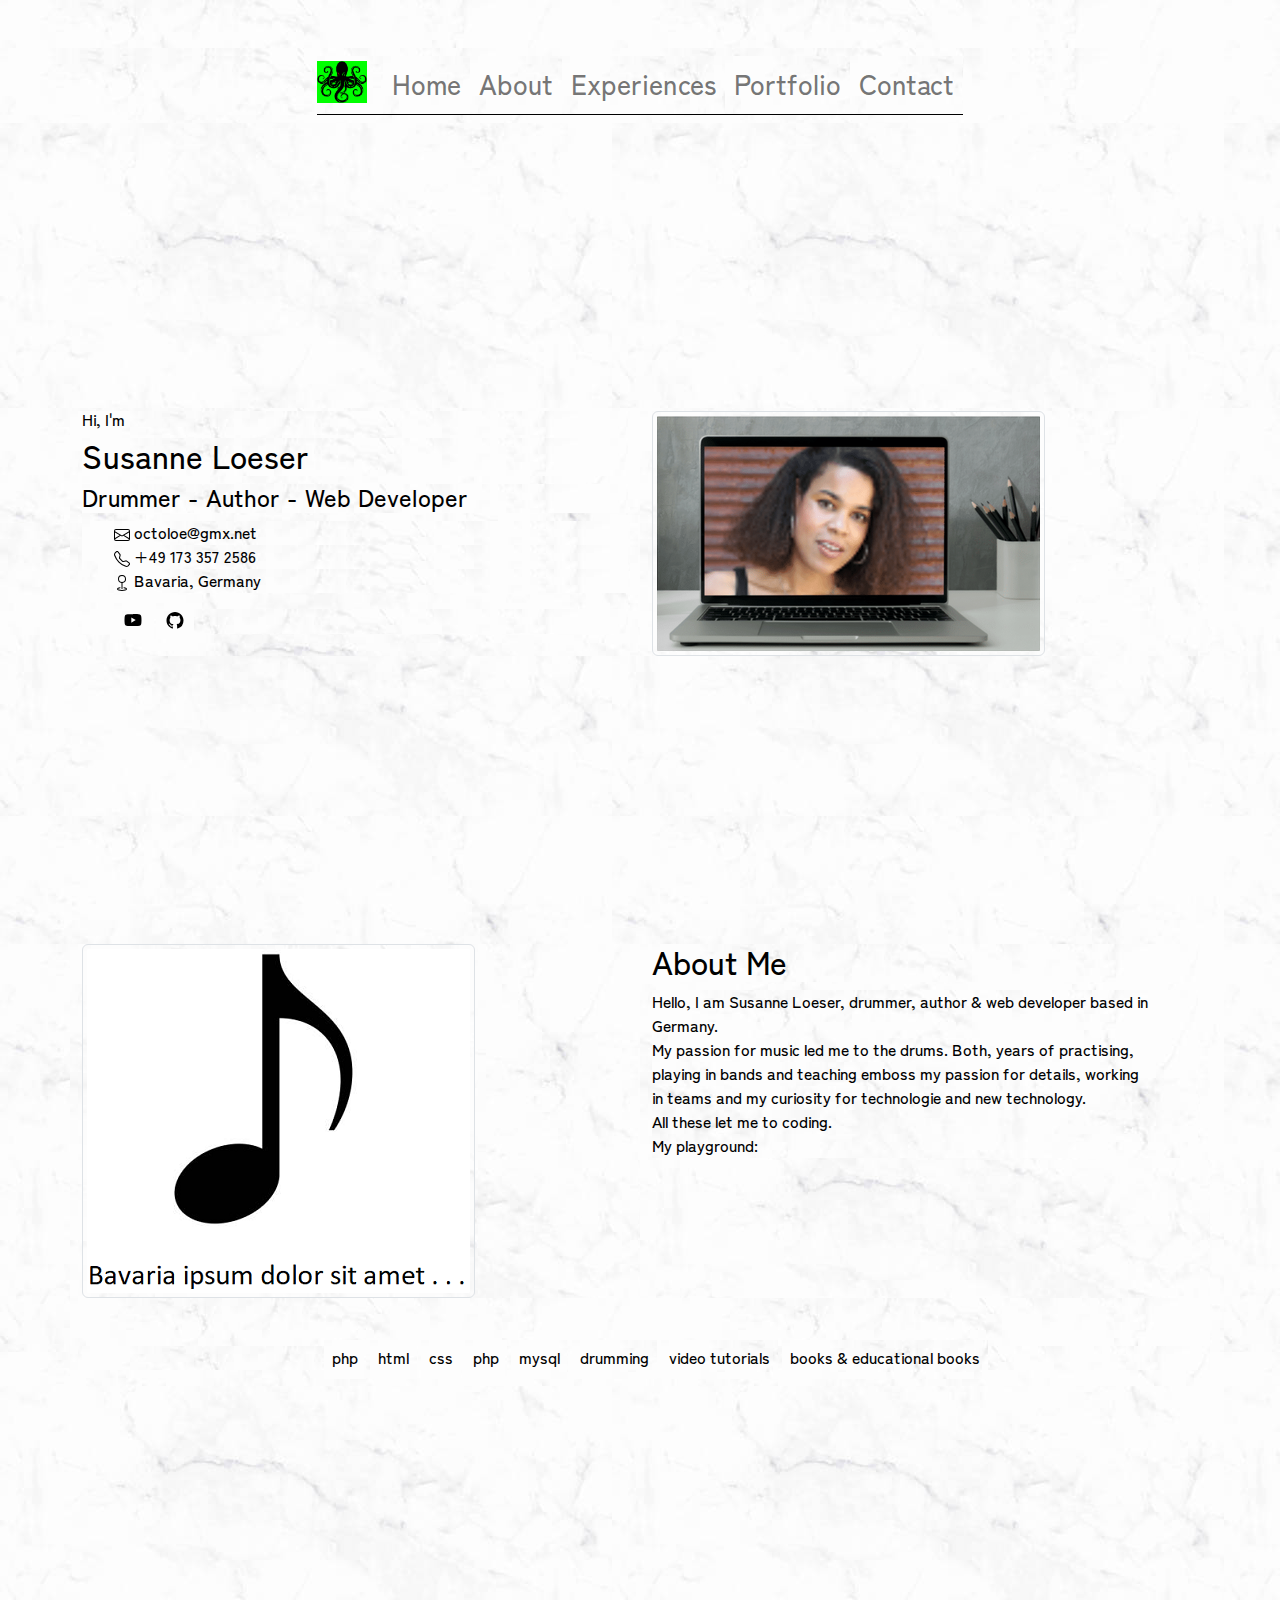
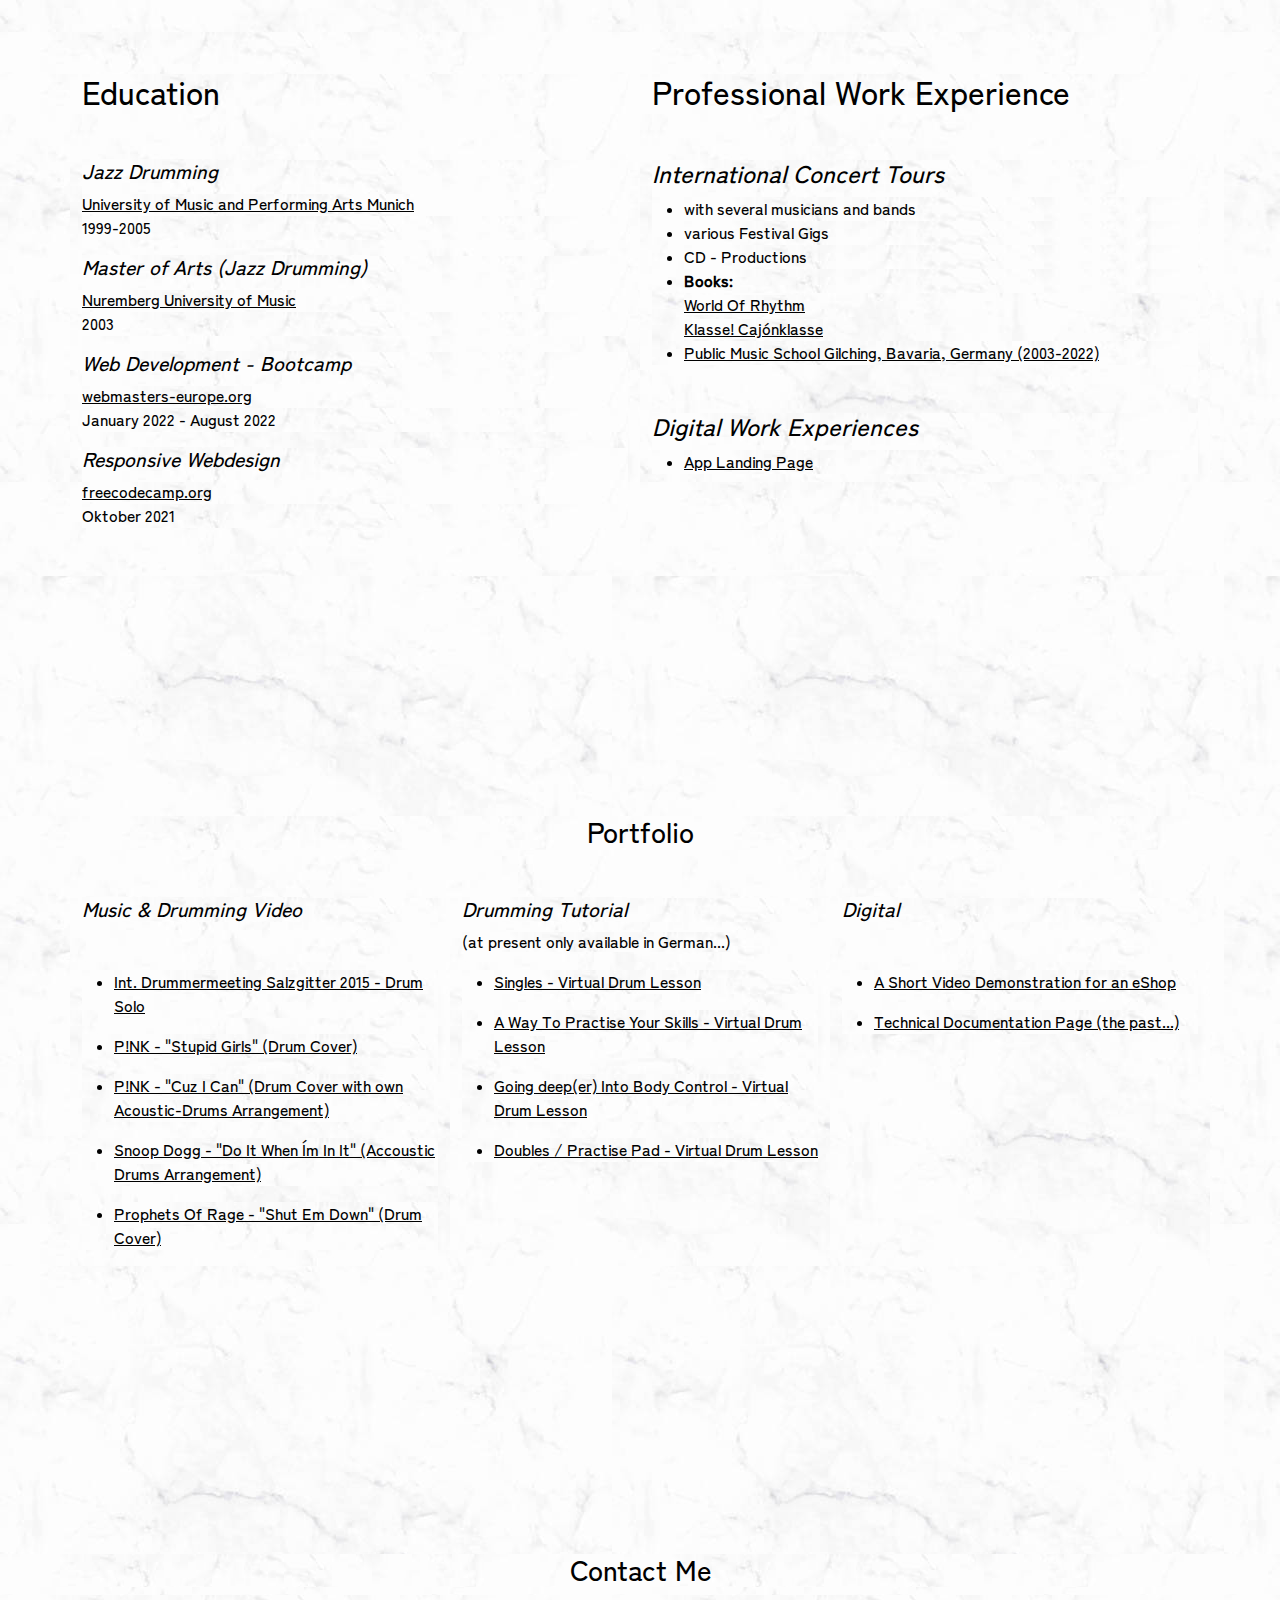
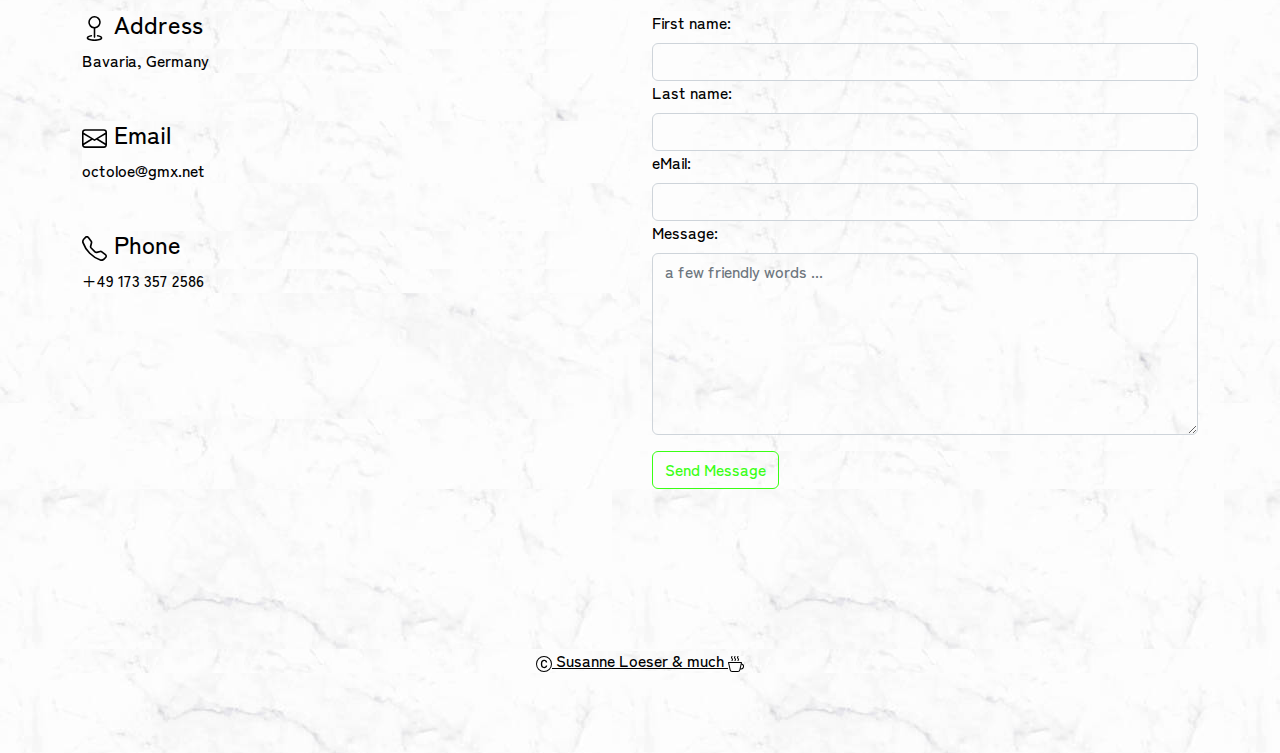
==== commit 5be7cfae: "fixes" ====
--- a/index.html
+++ b/index.html
@@ -14,7 +14,7 @@
 </head>
 <body>
     
-<!-- ⏬ NAVBAR / ☢ octoLoe ☣ ⏬ -->
+<!-- ⏬ NAVBAR / ☢ octoLoe ☣  -->
 
 <nav class="navbar navbar-expand-sm mt-5">
   
@@ -61,10 +61,11 @@
 
             </li>
         </ul>
-      </div>
-  </nav>
-
-<!-- ⏬ HOME / ☢ octoLoe ☣ ⏬ -->
+    </div>
+</nav>
+
+
+<!-- ⏬ HOME / ☢ octoLoe ☣ -->
   <section class="home" id="home">
 
     <div class="container">
@@ -128,18 +129,18 @@
 
             <div class="col-sm-6">
 
-                    <div class="img-border">
-
-                        <img src="assets/pics/front.png" alt="Portrait"  class="img-fluid img-thumbnail">
-
-                    </div>
+                <div class="img-border">
+
+                    <img src="assets/pics/front.png" alt="Portrait"  class="img-fluid img-thumbnail">
+
+                </div>
             </div>
         </div>
-   </div>
-
-  </section>
-
-  <!-- ⏬ About / ☢ octoLoe ☣ ⏬ -->
+    </div>
+</section>
+
+
+  <!-- ⏬ About / ☢ octoLoe ☣ -->
   <section class="about" id="about">
 
     <div class="container">
@@ -188,7 +189,8 @@
     </div>
 </section>
 
-<!-- ⏬ Experiences / ☢ octoLoe ☣ ⏬ -->
+
+<!-- ⏬ Experiences / ☢ octoLoe ☣  -->
 <section class="experience" id="experiences">
 
   <div class="img-color-overlay">
@@ -288,9 +290,10 @@
           </div>
       </div>
   </div>
-</section>       
-
-<!-- ⏬ Portfolio / ☢ octoLoe ☣ ⏬ -->
+</section>    
+
+
+<!-- ⏬ Portfolio / ☢ octoLoe ☣  -->
 <section class="portfolio" id="portfolio">
 
     <div class="container-xl">
@@ -353,20 +356,16 @@
 
                     <li class="mb-3"><a href="technicalDocu.html" target="_blank">Technical Documentation Page (the past...)</a></li>
                         
-                </ul>
-                               
-            </div>
-
+                </ul>                               
+            </div>
         </div>
-
     </div>  
-
 </section>
 
 
 
 
-<!-- ⏬ Contact / ☢ octoLoe ☣ ⏬ -->
+<!-- ⏬ Contact / ☢ octoLoe ☣  -->
 <footer class="footer" id="contact">
 
     <div class="container-fluid">
@@ -412,6 +411,7 @@
                                 
                             </div>
                         </div>
+
                         <div class="col-sm-12 col-md-6">
                             
                             <form id="contactForm"  action="https://formsubmit.co/octoloe@gmx.de" method="POST">
@@ -422,7 +422,7 @@
                                 <!-- Disable Captcha -->
                                 <input type="hidden" name="_captcha" value="false" />
 
-                                <input type="hidden" name="_next" value="https://octoloe.github.io/landing-page/success.html" />
+                                <input type="hidden" name="_next" value="https://susanneloeser.eu/success.html" />
 
                                 <div class="row">
 
@@ -456,7 +456,7 @@
                                     
                                     <!-- Submit Button -->
                                     <div class="col-sm-12 mt-3">
-                                        <button type="submit" class="btn btn-outline-danger" id="form-submit">Send Message</button>
+                                        <button type="submit" class="btn btn-outline-success" id="form-submit">Send Message</button>
                                     </div>
                                 </div>
                             </form>
--- a/css/octoloe.css
+++ b/css/octoloe.css
@@ -1,15 +1,12 @@
-/* ⏬ ☢ octoLoe ☣ ⏬  */
-
-/* ⏫ ☢ octoLoe ☣ ⏫ */
 
 /* FONT: Zen_Kaku_Gothic_Antique */
 
 @font-face {
     font-family: 'zen_kaku_gothic_antiqueblack';
-    src: url('assets/fonts/zenkakugothicantique-black-webfont.eot');
-    src: url('assets/fonts/zenkakugothicantique-black-webfont.eot?#iefix') format('embedded-opentype'),
-         url('assets/fonts/zenkakugothicantique-black-webfont.woff2') format('woff2'),
-         url('assets/fonts/zenkakugothicantique-black-webfont.woff') format('woff');
+    src: url('../assets/fonts/zenkakugothicantique-black-webfont.eot');
+    src: url('../assets/fonts/zenkakugothicantique-black-webfont.eot?#iefix') format('embedded-opentype'),
+         url('../assets/fonts/zenkakugothicantique-black-webfont.woff2') format('woff2'),
+         url('../assets/fonts/zenkakugothicantique-black-webfont.woff') format('woff');
     font-weight: normal;
     font-style: normal;
 
@@ -17,10 +14,10 @@
 
 @font-face {
     font-family: 'zen_kaku_gothic_antiquebold';
-    src: url('assets/fonts/zenkakugothicantique-bold-webfont.eot');
-    src: url('assets/fonts/zenkakugothicantique-bold-webfont.eot?#iefix') format('embedded-opentype'),
-         url('assets/fonts/zenkakugothicantique-bold-webfont.woff2') format('woff2'),
-         url('assets/fonts/zenkakugothicantique-bold-webfont.woff') format('woff');
+    src: url('../assets/fonts/zenkakugothicantique-bold-webfont.eot');
+    src: url('../assets/fonts/zenkakugothicantique-bold-webfont.eot?#iefix') format('embedded-opentype'),
+         url('../assets/fonts/zenkakugothicantique-bold-webfont.woff2') format('woff2'),
+         url('../assets/fonts/zenkakugothicantique-bold-webfont.woff') format('woff');
     font-weight: normal;
     font-style: normal;
 
@@ -28,10 +25,10 @@
 
 @font-face {
     font-family: 'zen_kaku_gothic_antiquelight';
-    src: url('assets/fonts/zenkakugothicantique-light-webfont.eot');
-    src: url('assets/fonts/zenkakugothicantique-light-webfont.eot?#iefix') format('embedded-opentype'),
-         url('assets/fonts/zenkakugothicantique-light-webfont.woff2') format('woff2'),
-         url('assets/fonts/zenkakugothicantique-light-webfont.woff') format('woff');
+    src: url('../assets/fonts/zenkakugothicantique-light-webfont.eot');
+    src: url('../assets/fonts/zenkakugothicantique-light-webfont.eot?#iefix') format('embedded-opentype'),
+         url('../assets/fonts/zenkakugothicantique-light-webfont.woff2') format('woff2'),
+         url('../assets/fonts/zenkakugothicantique-light-webfont.woff') format('woff');
     font-weight: normal;
     font-style: normal;
 
@@ -39,10 +36,10 @@
 
 @font-face {
     font-family: 'zen_kaku_gothic_antiquemedium';
-    src: url('assets/fonts/zenkakugothicantique-medium-webfont.eot');
-    src: url('assets/fonts/zenkakugothicantique-medium-webfont.eot?#iefix') format('embedded-opentype'),
-         url('assets/fonts/zenkakugothicantique-medium-webfont.woff2') format('woff2'),
-         url('assets/fonts/zenkakugothicantique-medium-webfont.woff') format('woff');
+    src: url('../assets/fonts/zenkakugothicantique-medium-webfont.eot');
+    src: url('../assets/fonts/zenkakugothicantique-medium-webfont.eot?#iefix') format('embedded-opentype'),
+         url('../assets/fonts/zenkakugothicantique-medium-webfont.woff2') format('woff2'),
+         url('../assets/fonts/zenkakugothicantique-medium-webfont.woff') format('woff');
     font-weight: normal;
     font-style: normal;
 
@@ -52,10 +49,8 @@
 html *
 {
    font-family: 'zen_kaku_gothic_antiquemedium' !important;
-   /* color: #000 !important; */
-   /* color: #39ff14 !important; */
    color: black;
-   background:  #39ff14;
+   background: url('../assets/pics/background.jpg');
    
 }
 
@@ -68,21 +63,21 @@
     height: 25px;
 }
 
-/* ⏬ navbar - Section ☢ octoLoe ☣ ⏬  */
+/* ⏬ navbar - Section ☢ octoLoe ☣   */
 .nav-link {
     font-size: 1.7rem;
     border-bottom: 5px solid transparent;
 }
 
 .nav-tabs {
---bs-nav-tabs-border-color:  #FF0000 !important; 
+--bs-nav-tabs-border-color: black !important; 
 } 
 
 .nav-tabs .nav-link:hover, .nav-tabs .nav-link:focus {
-    border-color: #FF0000 !important;
+    border-color: black !important;
   }
 
-/* ⏬ HOME - Section ☢ octoLoe ☣ ⏬  */
+/* ⏬ HOME - Section ☢ octoLoe ☣   */
 .home {
     margin-top: 18rem !important;
 }
@@ -97,7 +92,7 @@
     padding: 0.5rem; 
 }
 
-/* ⏬ About Me - Section ☢ octoLoe ☣ ⏬  */
+/* ⏬ About Me - Section ☢ octoLoe ☣   */
 .about {
     margin-top: 18rem !important;
 }
@@ -114,22 +109,22 @@
 }
 
 .aboutLiItem:hover {
-    border-bottom: 1.2px solid #FF0000;
+    border-bottom: 1.2px solid #39ff14 ;
 }
 
-/* ⏬ Experiences- Section ☢ octoLoe ☣ ⏬  */
+/* ⏬ Experiences- Section ☢ octoLoe ☣  */
 .experience {
     margin-top: 18rem !important;
 }
 
-/* ⏬ Portfolio - Section ☢ octoLoe ☣ ⏬  */
+/* ⏬ Portfolio - Section ☢ octoLoe ☣   */
 
 .portfolio {
     margin-top: 15rem !important;
 }
 
 
-/* ⏬ Footer - Section ☢ octoLoe ☣ ⏬  */
+/* ⏬ Footer - Section ☢ octoLoe ☣   */
 .footer {
     margin-top: 18rem !important;    
 }
@@ -139,15 +134,15 @@
     margin-bottom: 5rem !important;   
 }
 
-/* ⏬ Diverses ☢ octoLoe ☣ ⏬  */
+/* ⏬ Diverses ☢ octoLoe ☣   */
 a:hover {
-    color: #FF0000 !important;
+    color: #39ff14 !important;
 }
 
-.btn-outline-danger {
-    --bs-btn-color:  #FF0000 !important; 
-    --bs-btn-border-color: #FF0000 !important; 
-    --bs-btn-hover-color: #fff;
-    --bs-btn-hover-bg:  #FF0000 !important; 
-    --bs-btn-hover-border-color: #FF0000 !important; 
+.btn-outline-success {
+    --bs-btn-color:  #39ff14 !important; 
+    --bs-btn-border-color: #39ff14 !important; 
+    --bs-btn-hover-color: black;
+    --bs-btn-hover-bg:  #39ff14 !important; 
+    --bs-btn-hover-border-color: #39ff14!important; 
 }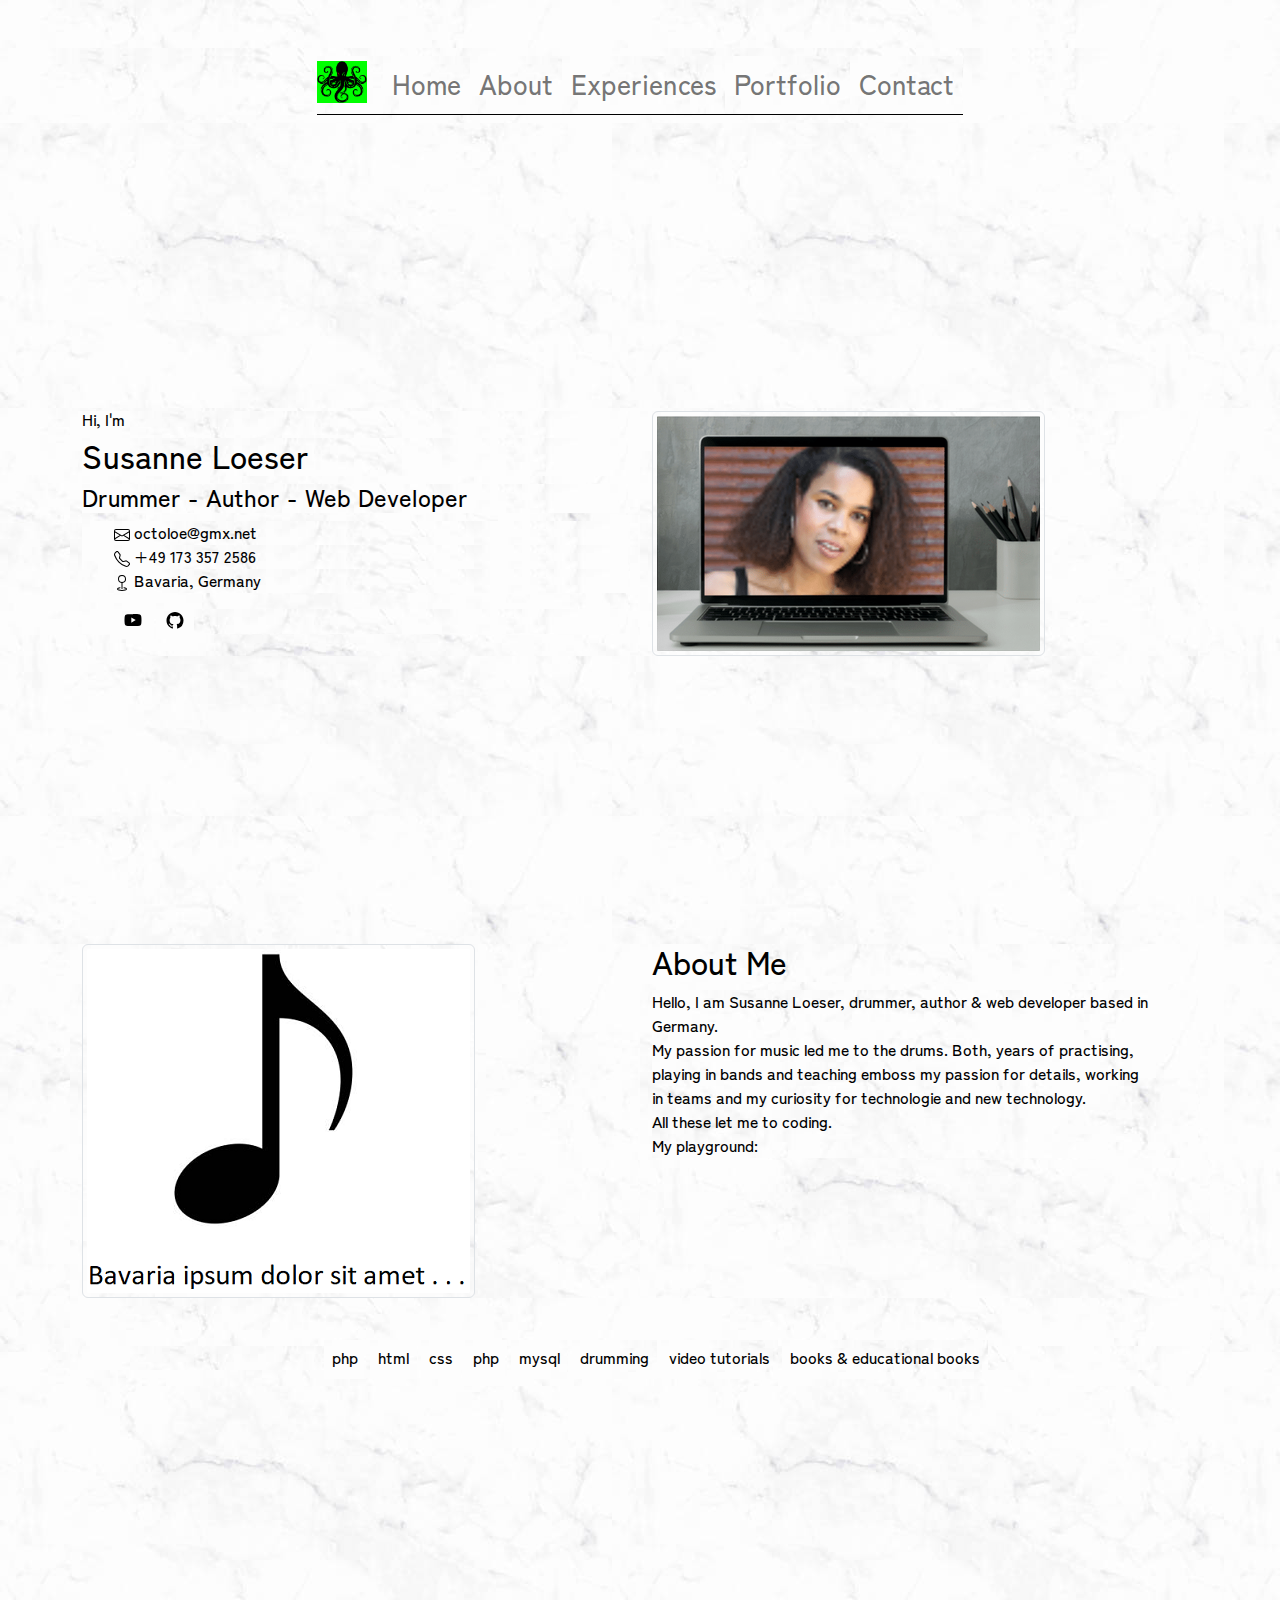
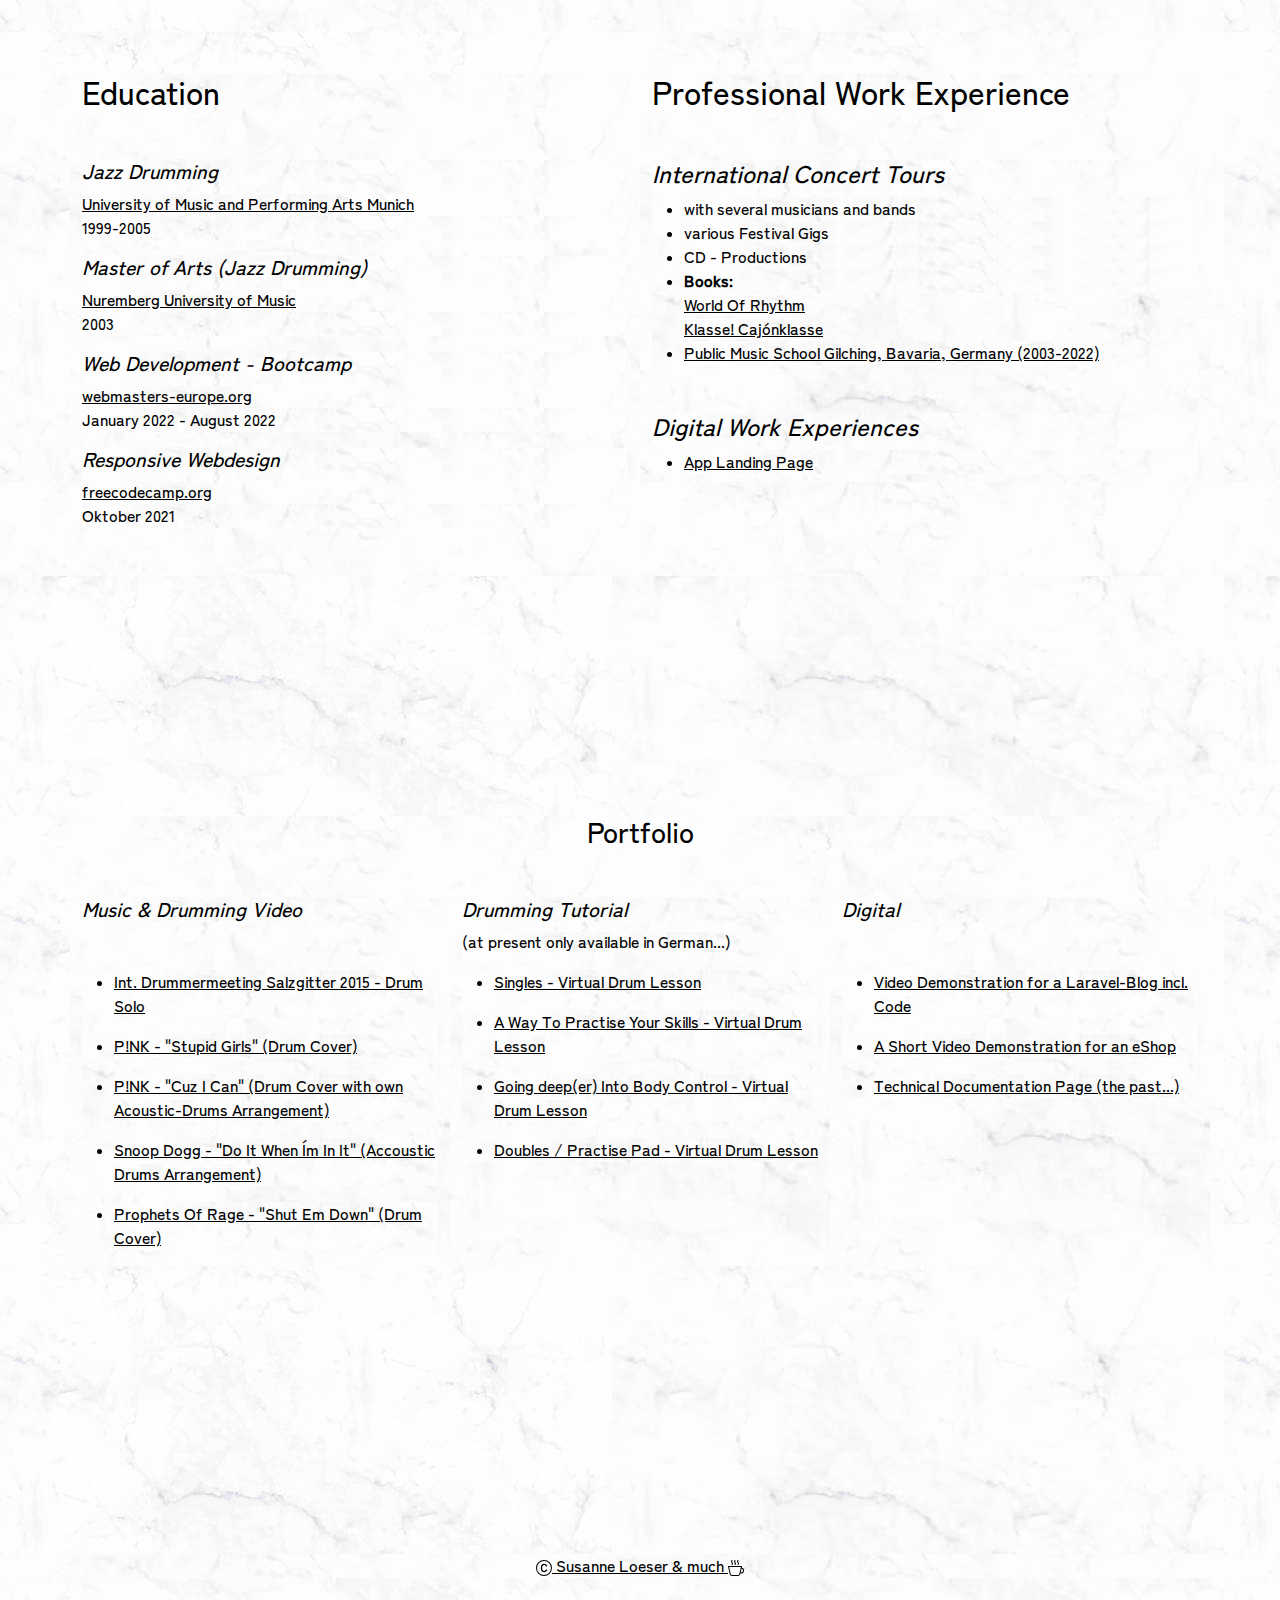
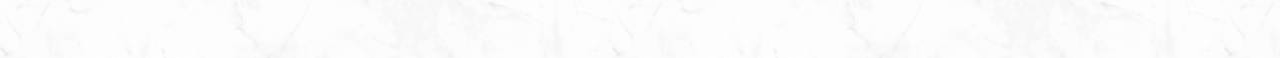
==== commit 6b5e9e0e: "Update index.html" ====
--- a/index.html
+++ b/index.html
@@ -352,6 +352,9 @@
 
                 <ul class="work-responsibility mt-5">
 
+                    <li class="mb-3"><a href="https://www.youtube.com/watch?v=1SZtmhV8UFY" target="_blank">Video Demonstration for a Laravel-Blog incl. Code</a></li>
+
+
                     <li class="mb-3"><a href="https://youtu.be/1yyUl2Vv2XQ" target="_blank">A Short Video Demonstration for an eShop</a></li>
 
                     <li class="mb-3"><a href="technicalDocu.html" target="_blank">Technical Documentation Page (the past...)</a></li>
@@ -369,103 +372,6 @@
 <footer class="footer" id="contact">
 
     <div class="container-fluid">
-
-        <div class="row">
-
-            <div class="col-sm-12">
-
-                <h3 class="text-center">Contact Me</h3>
-
-            </div>
-
-            <div class="col-sm-12">
-
-                <div class="container mt-3">
-
-                    <div class="row">
-
-                        <div class="col-sm-12 col-md-6">
-
-                            <div class="col-sm-12 mb-5">
-
-                                <h4><img src="assets/bootsSvgs/geo.svg" width="25" height="25" alt="Location" role="img"/> Address</h4>
-
-                                    <address>Bavaria, Germany
-                                    </address>
-                                
-                            </div>
-
-                            <div class="col-sm-12 mb-5">
-
-                                <h4><img src="assets/bootsSvgs/envelope.svg" width="25" height="25" alt="Envelope" role="img"/> Email</h4>
-                                        
-                               octoloe@gmx.net
-                              
-                            </div>
-
-                            <div class="col-sm-12 mb-5">
-                                                                        
-                                <h4><img src="assets/bootsSvgs/telephone.svg" width="25" height="25" alt="Telephone" role="img"/> Phone</h4>
-
-                                <p>+49 173 357 2586</p>
-                                
-                            </div>
-                        </div>
-
-                        <div class="col-sm-12 col-md-6">
-                            
-                            <form id="contactForm"  action="https://formsubmit.co/octoloe@gmx.de" method="POST">
-
-                                <!-- Honeypot -->
-                                <input type="text" name="_honey" style="display: none" />
-
-                                <!-- Disable Captcha -->
-                                <input type="hidden" name="_captcha" value="false" />
-
-                                <input type="hidden" name="_next" value="https://susanneloeser.eu/success.html" />
-
-                                <div class="row">
-
-                                    <div class="col-sm-12">
-
-                                        <label for="firstname" class="form-label">First name:</label>
-                                        <input name="name" class="form-control" id="firstname" type="text" required>
-
-                                    </div>
-        
-                                    <div class="col-sm-12">
-
-                                        <label for="lastname" class="form-label">Last name:</label>
-                                        <input name="lastname" class="form-control" id="lastname" type="text" required>
-
-                                    </div>
-        
-                                    <div class="col-sm-12">
-
-                                        <label for="email" class="form-label">eMail:</label>
-                                        <input name="email" class="form-control" id="email" type="email" required>
-
-                                    </div>
-        
-                                    <div class="col-sm-12">
-                                        
-                                        <label for="message" class="form-label">Message:</label>
-                                        <textarea name="message" class="form-control" id="message" rows="7" placeholder="a few friendly words ..." required></textarea>
-
-                                    </div>
-                                    
-                                    <!-- Submit Button -->
-                                    <div class="col-sm-12 mt-3">
-                                        <button type="submit" class="btn btn-outline-success" id="form-submit">Send Message</button>
-                                    </div>
-                                </div>
-                            </form>
-                        </div>
-                       
-                    </div>
-                </div>
-            </div>
-        </div>
 
         <div class="text-center" id="owner">                   
 
@@ -485,7 +391,7 @@
 
 
 <!-- 👍  👍 CREDITS & BIG THX TO ... 👍 👍  -->
-<!-- contact form validation tutorial by A Designer Who Codes ==>> https://www.youtube.com/watch?v=Yg6POD0M30w -->
+
 <!-- the basic architecture was inspired by ==>> https://cvresumetemplate.com/maha -->
 </body>
 </html>